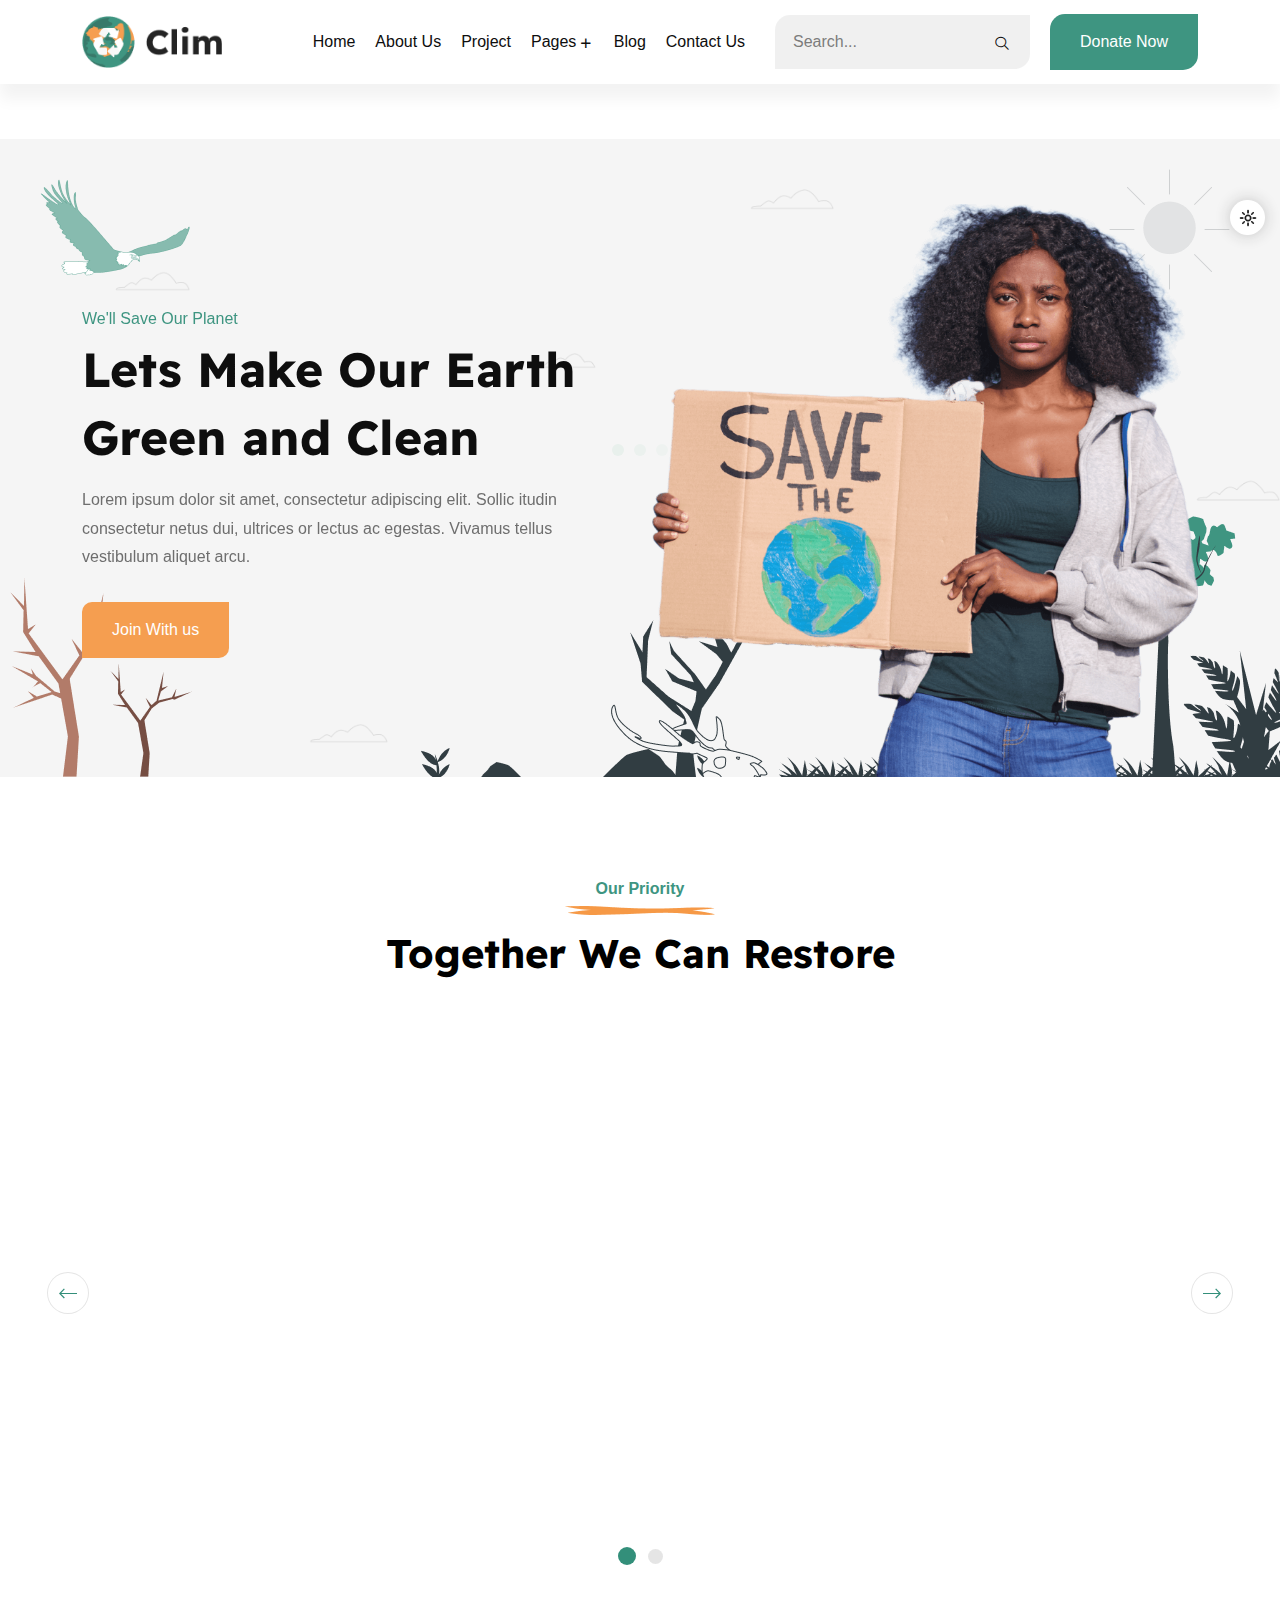
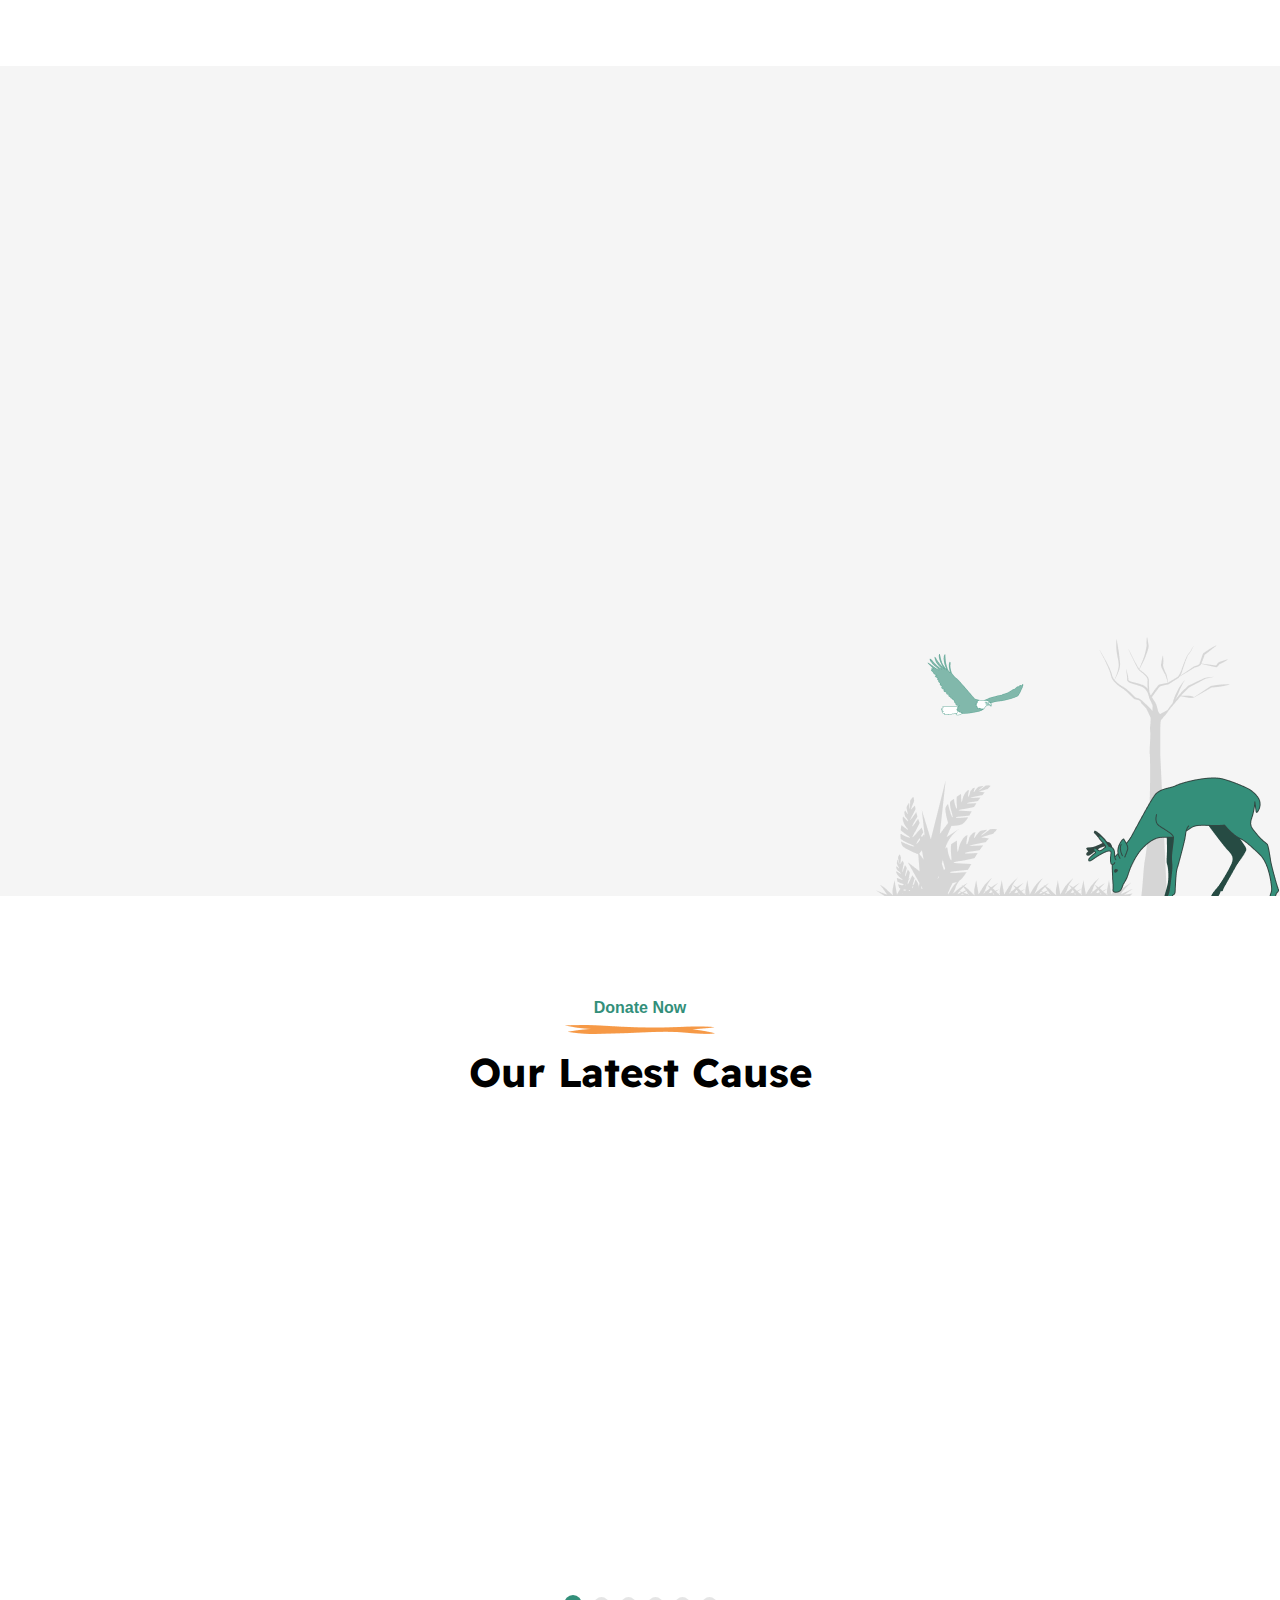
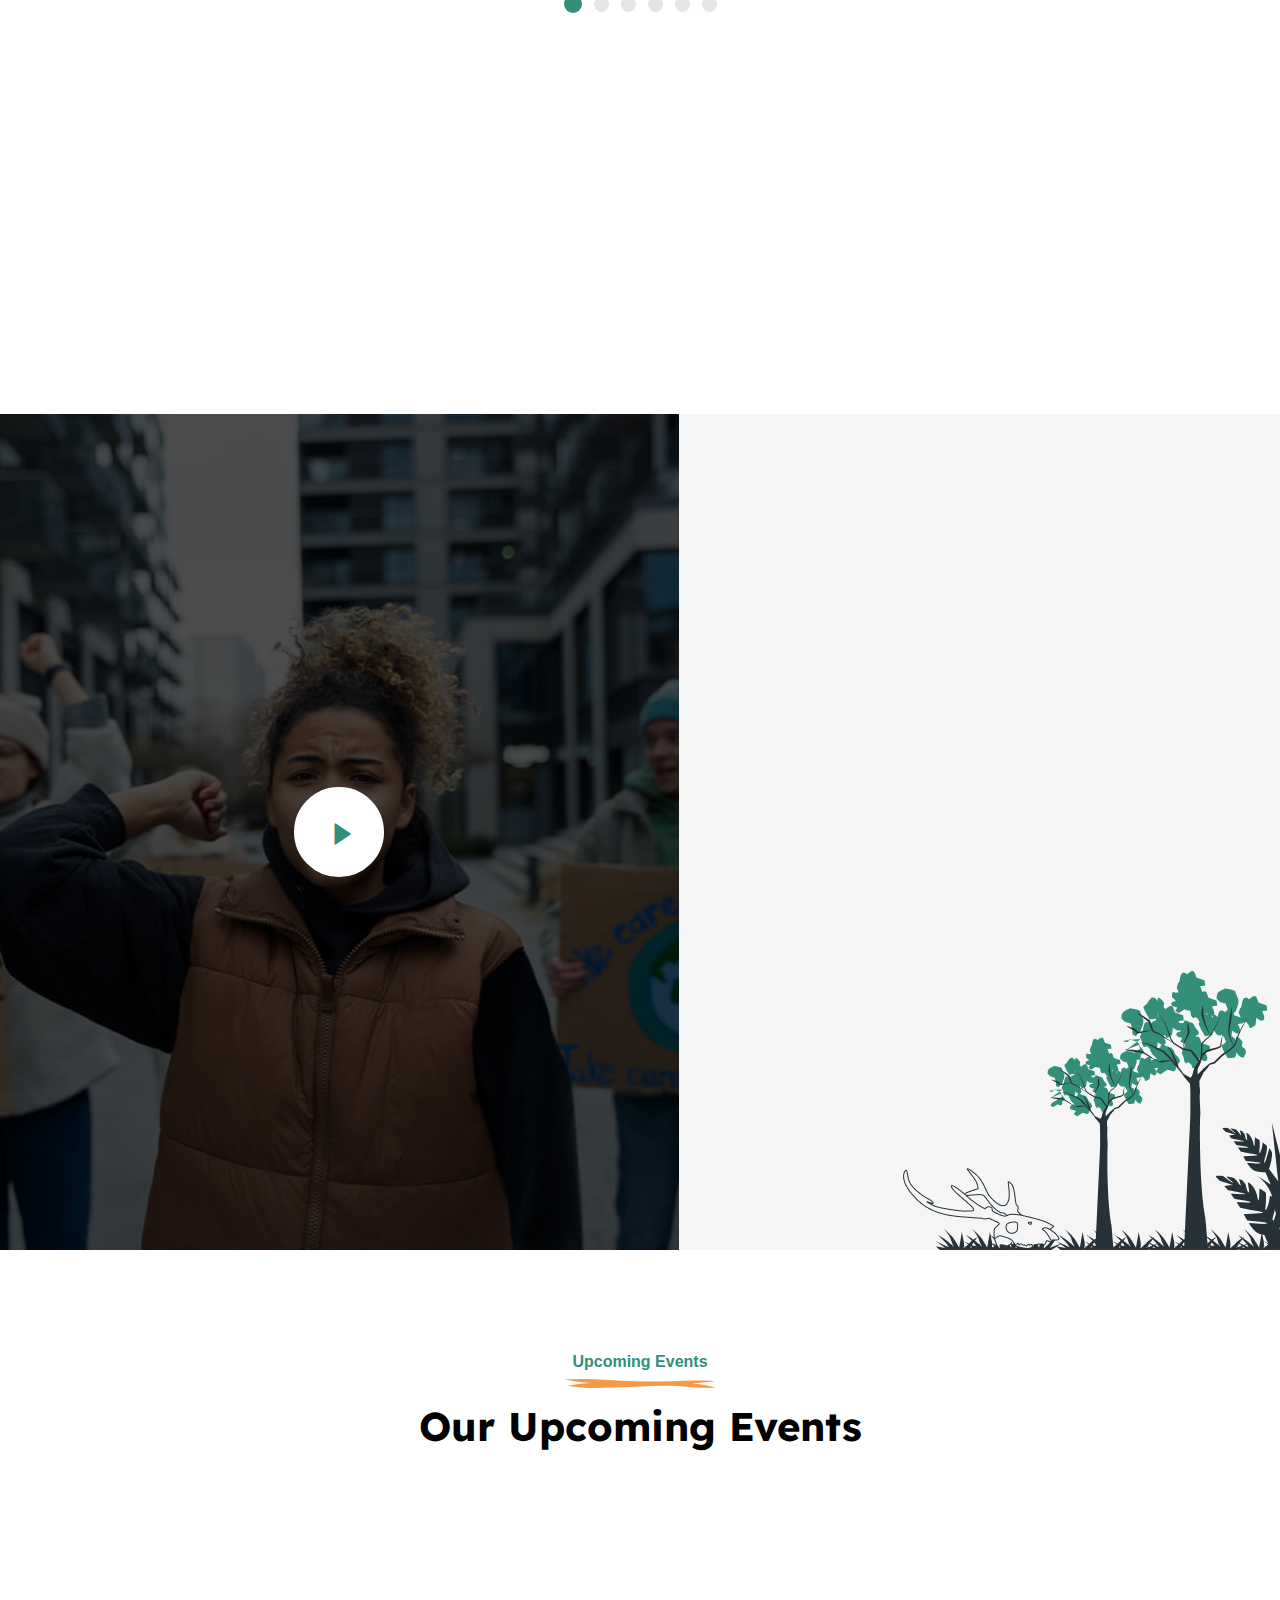
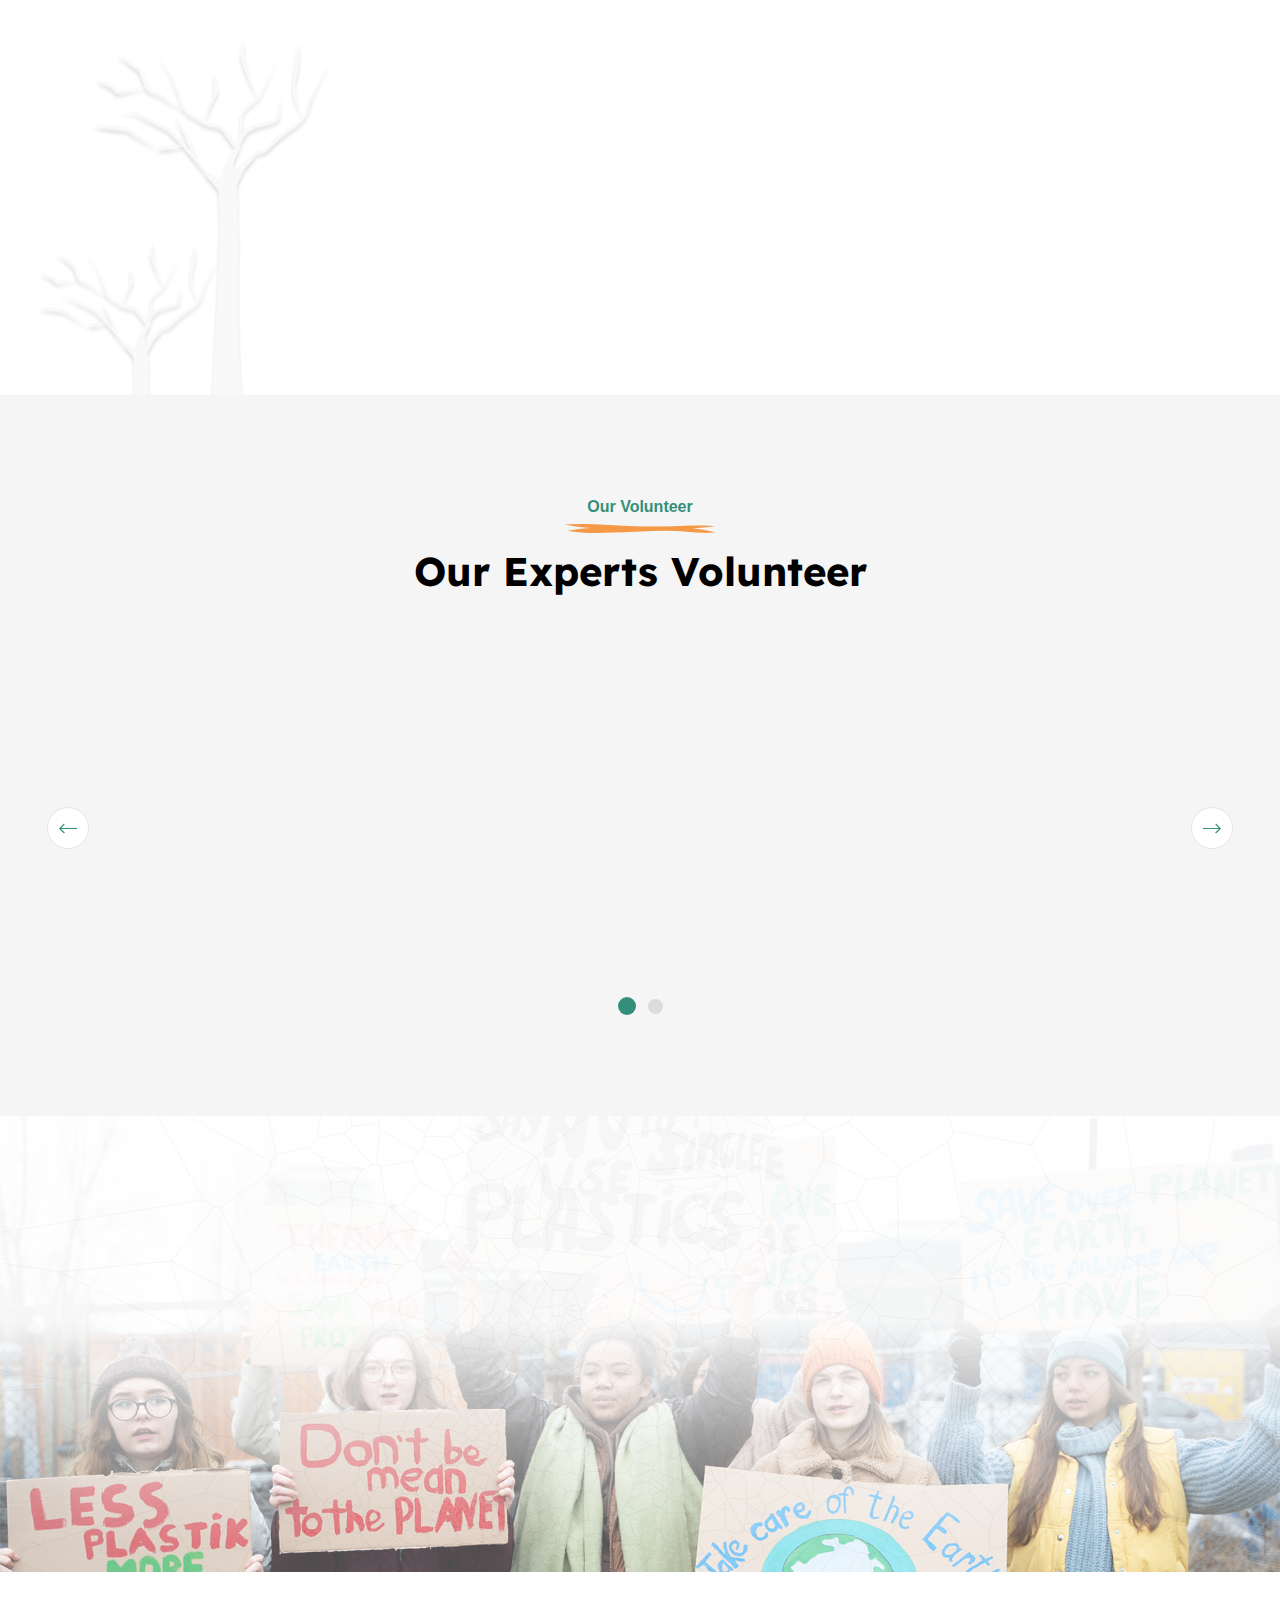
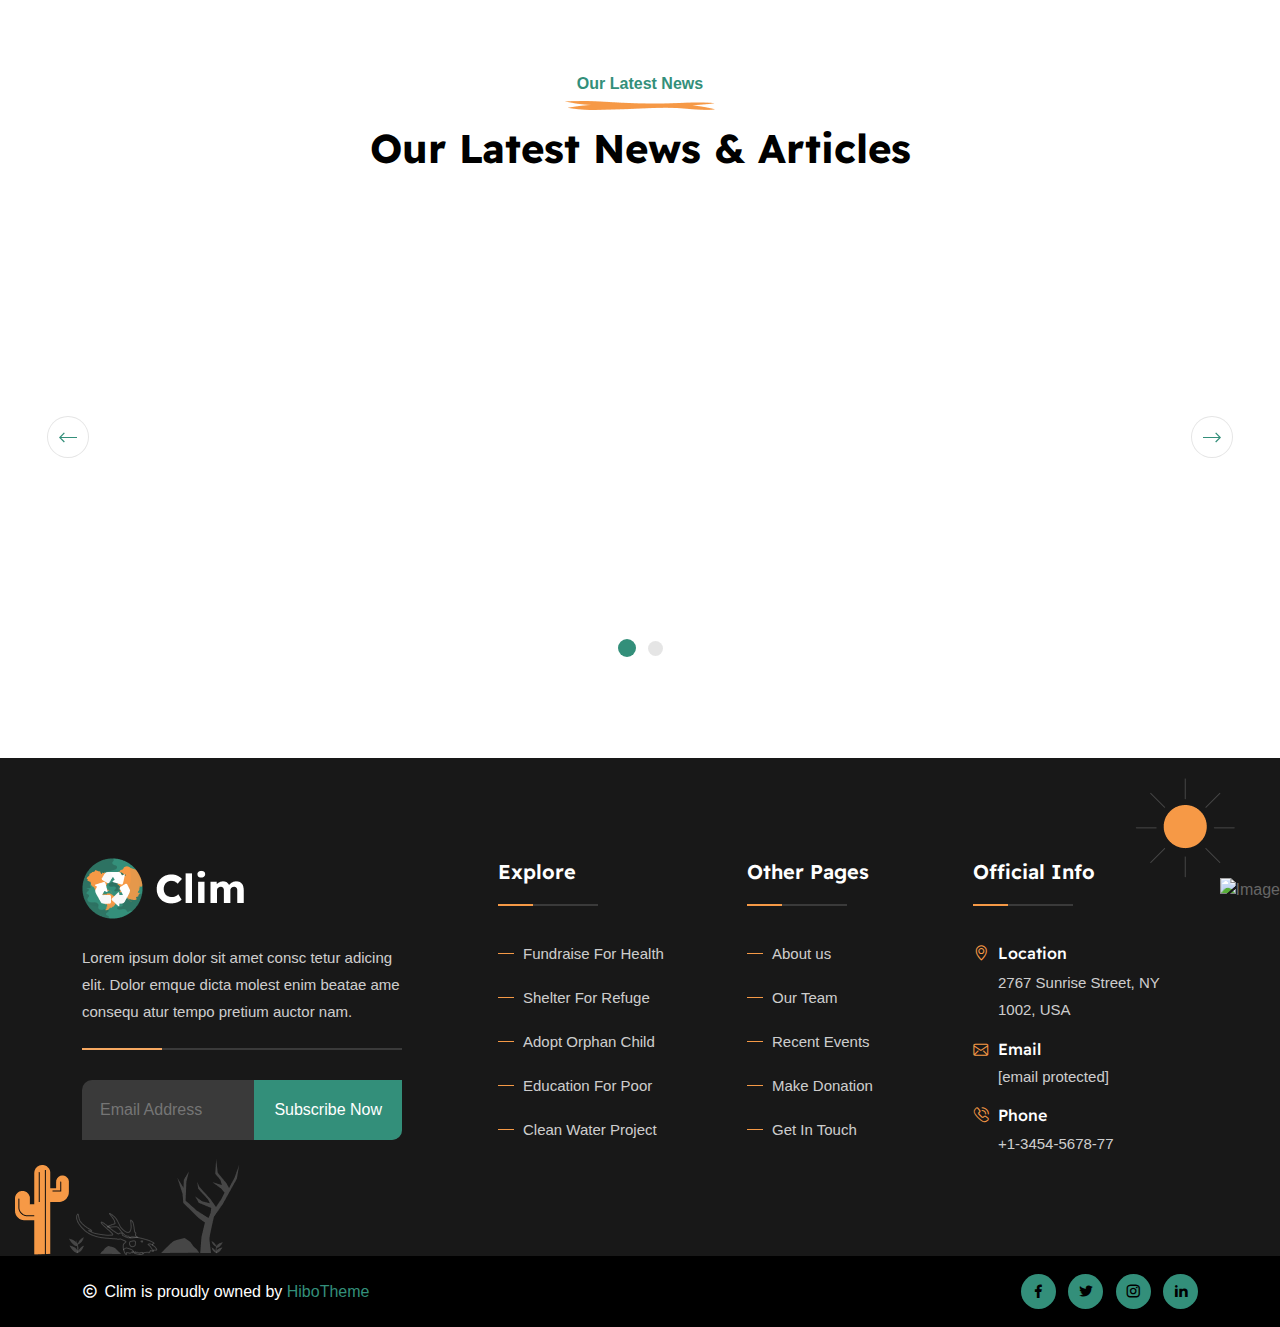
==== index.html @ 9574c1f9 "first commit" ====
<!DOCTYPE html>
<html lang="zxx">
  <!-- Mirrored from templates.hibotheme.com/clim/default/index.html by HTTrack Website Copier/3.x [XR&CO'2014], Thu, 07 Dec 2023 23:19:48 GMT -->
  <head>
    <!-- Required meta tags -->
    <meta charset="utf-8" />
    <meta name="viewport" content="width=device-width, initial-scale=1" />
    <!-- Link of CSS files -->
    <link rel="stylesheet" href="assets/css/bootstrap.min.css" />
    <link rel="stylesheet" href="assets/css/flaticon.css" />
    <link rel="stylesheet" href="assets/css/remixicon.css" />
    <link rel="stylesheet" href="assets/css/owl.carousel.min.css" />
    <link rel="stylesheet" href="assets/css/owl-theme-default-min.css" />
    <link rel="stylesheet" href="assets/css/odometer.min.css" />
    <link rel="stylesheet" href="assets/css/fancybox.css" />
    <link rel="stylesheet" href="assets/css/aos.css" />
    <link rel="stylesheet" href="assets/css/style.css" />
    <link rel="stylesheet" href="assets/css/responsive.css" />
    <link rel="stylesheet" href="assets/css/dark-theme.css" />
    <title>Clim - Climate Change Awareness HTML Template</title>
    <link rel="icon" type="image/png" href="assets/img/favicon.png" />
  </head>

  <body>
    <!--Preloader starts-->
    <div class="loader js-preloader">
      <div></div>
      <div></div>
      <div></div>
    </div>
    <!--Preloader ends-->

    <!-- Theme Switcher Start -->
    <div class="switch-theme-mode">
      <label id="switch" class="switch">
        <input type="checkbox" onchange="toggleTheme()" id="slider" />
        <span class="slider round"></span>
      </label>
    </div>
    <!-- Theme Switcher End -->

    <!-- Page Wrapper End -->
    <div class="page-wrapper">
      <!-- Header Section Start -->
      <header class="header-wrap">
        
        <div class="header-bottom">
          <div class="container">
            <nav class="navbar navbar-expand-md navbar-light">
              <a class="navbar-brand" href="index.html">
                <img class="logo-light" src="assets/img/logo.png" alt="logo" />
                <img
                  class="logo-dark"
                  src="assets/img/logo-white.png"
                  alt="logo"
                />
              </a>
              <div
                class="collapse navbar-collapse main-menu-wrap"
                id="navbarSupportedContent"
              >
                <div class="menu-close d-lg-none">
                  <a href="javascript:void(0)">
                    <i class="ri-close-line"></i
                  ></a>
                </div>
                <ul class="navbar-nav ms-auto">
                  <li class="nav-item">
                    <a href="index.html" class="nav-link">Home</a>
                  </li>
                  <li class="nav-item">
                    <a href="about.html" class="nav-link"> About Us </a>
                  </li>
                  <li class="nav-item">
                    <a href="project.html" class="nav-link">Project</a>
                  </li>
                  <li class="nav-item">
                    <a href="#" class="nav-link">
                      Pages
                      <i class="ri-add-line"></i>
                    </a>
                    <ul class="dropdown-menu">
                      <li class="nav-item">
                        <a href="event.html" class="nav-link">
                          Events
                        </a>
                      </li>
                      <!-- <li class="nav-item">
                        <a href="#" class="nav-link">
                          Volunteer
                          <i class="ri-add-line"></i>
                        </a>
                        <ul class="dropdown-menu">
                          <li class="nav-item">
                            <a href="team.html" class="nav-link"
                              >Our Volunteer</a
                            >
                          </li>
                          <li class="nav-item">
                            <a href="team-details.html" class="nav-link"
                              >Volunteer Profile</a
                            >
                          </li>
                        </ul>
                      </li> -->
                      <li class="nav-item">
                        <a href="donation.html" class="nav-link"
                          >Make Donation</a
                        >
                      </li>
                      <li class="nav-item">
                        <a href="faq.html" class="nav-link">FAQ</a>
                      </li>
                      <!-- <li class="nav-item">
                        <a href="#" class="nav-link">
                          User Pages
                          <i class="ri-add-line"></i>
                        </a>
                        <ul class="dropdown-menu">
                          <li class="nav-item">
                            <a href="login.html" class="nav-link">Login</a>
                          </li>
                          <li class="nav-item">
                            <a href="register.html" class="nav-link"
                              >Register</a
                            >
                          </li>
                          <li class="nav-item">
                            <a href="recover-password.html" class="nav-link"
                              >Recover Password</a
                            >
                          </li>
                        </ul>
                      </li> -->
                      <!-- <li class="nav-item">
                        <a href="terms-of-service.html" class="nav-link"
                          >Terms of Service</a
                        >
                      </li> -->
                      <!-- <li class="nav-item">
                        <a href="privacy-policy.html" class="nav-link"
                          >Privacy Policy</a
                        >
                      </li> -->
                      <!-- <li class="nav-item">
                        <a href="error-404.html" class="nav-link"
                          >404 Error Page</a
                        >
                      </li> -->
                    </ul>
                  </li>
                  <li class="nav-item">
                    <a href="blog.html" class="nav-link">
                      Blog          
                    </a> 
                      </li>     
                  </li>
                  <li class="nav-item">
                    <a href="contact.html" class="nav-link">Contact Us</a>
                  </li>
                  <li class="nav-item d-lg-none">
                    <a href="donation.html" class="nav-link btn style1"
                      >Donate Now</a
                    >
                  </li>
                </ul>
                <div class="other-options md-none">
                  <div class="option-item">
                    <button class="searchbtn d-xl-none">
                      <i class="ri-search-line"></i>
                    </button>
                    <div class="searchbox lg-none">
                      <input type="search" placeholder="Search..." />
                      <button><i class="flaticon-search-1"></i></button>
                    </div>
                  </div>
                  <div class="option-item">
                    <a href="donation.html" class="btn style1">Donate Now</a>
                  </div>
                </div>
              </div>
            </nav>
            <div class="search-area">
              <input type="search" placeholder="Search Here.." />
              <button type="submit"><i class="ri-search-line"></i></button>
            </div>
            <div class="mobile-bar-wrap">
              <button class="searchbtn d-lg-none">
                <i class="ri-search-line"></i>
              </button>
              <div class="mobile-menu d-lg-none">
                <a href="javascript:void(0)"><i class="ri-menu-line"></i></a>
              </div>
            </div>
          </div>
        </div>
      </header>
      <!-- Header Section End -->

      <!-- Hero Section Start -->
      <section class="hero-wrap style1">
        <img
          src="assets/img/hero/hero-shape-1.png"
          alt="Image"
          class="hero-shape-one"
        />
        <img
          src="assets/img/hero/hero-shape-2.png"
          alt="Image"
          class="hero-shape-two"
        />
        <img
          src="assets/img/hero/bird.png"
          alt="Image"
          class="hero-shape-three flyRight"
        />
        <img
          src="assets/img/hero/sun.png"
          alt="Image"
          class="hero-shape-four rotate"
        />
        <img
          src="assets/img/hero/cloud.png"
          alt="Image"
          class="hero-shape-five moveLeft"
        />
        <img
          src="assets/img/hero/hero-shape-6.png"
          alt="Image"
          class="hero-shape-six waving_left"
        />
        <img
          src="assets/img/hero/skull.png"
          alt="Image"
          class="hero-skull-shape moveHorizontal"
        />
        <div class="container">
          <div class="row align-items-center">
            <div class="col-lg-6">
              <div class="hero-content" data-speed="0.10" data-revert="true">
                <span
                  data-aos="fade-up"
                  data-aos-duration="1200"
                  data-aos-delay="200"
                  >We'll Save Our Planet</span
                >
                <h1
                  data-aos="fade-up"
                  data-aos-duration="1200"
                  data-aos-delay="300"
                >
                  Lets Make Our Earth Green and Clean
                </h1>
                <p
                  data-aos="fade-up"
                  data-aos-duration="1200"
                  data-aos-delay="400"
                >
                  Lorem ipsum dolor sit amet, consectetur adipiscing elit.
                  Sollic itudin consectetur netus dui, ultrices or lectus ac
                  egestas. Vivamus tellus vestibulum aliquet arcu.
                </p>
                <a
                  href="register.html"
                  class="btn style2"
                  data-aos="fade-up"
                  data-aos-duration="1200"
                  data-aos-delay="500"
                  >Join With us</a
                >
              </div>
            </div>
            <div class="col-lg-6">
              <div class="hero-img-wrap">
                <img src="assets/img/hero/hero-img-1.png" alt="Image" />
              </div>
            </div>
          </div>
        </div>
      </section>
      <!-- Hero Section End -->

      <!-- Project Section Start -->
      <section class="project-wrap ptb-100">
        <div class="container">
          <div class="section-title style1 text-center mb-40">
            <span
              >Our Priority<img src="assets/img/section-shape.png" alt="Image"
            /></span>
            <h2>Together We Can Restore</h2>
          </div>
          <div class="project-slider-one owl-carousel">
            <div
              class="project-card style1"
              data-aos="fade-right"
              data-aos-duration="1200"
              data-aos-delay="200"
            >
              <div class="project-img">
                <img src="assets/img/project/project-1.jpg" alt="Image" />
              </div>
              <div class="project-info">
                <img
                  src="assets/img/shape-1.png"
                  alt="Image"
                  class="project-shape"
                />
                <h3>
                  <a href="project-details.html">Stop Cutting Down Trees</a>
                </h3>
                <p>
                  Lorem ipsum dolor sit amet cons ectadic elite soli tudin
                  consec tetur netusdu ame ultrices lectus dolor sit amet
                  egestas.
                </p>
                <a href="project-details.html" class="link style1"
                  >Read More <i class="flaticon-right-arrow"></i
                ></a>
              </div>
            </div>
            <div
              class="project-card style1"
              data-aos="fade-right"
              data-aos-duration="1200"
              data-aos-delay="300"
            >
              <div class="project-img">
                <img src="assets/img/project/project-2.jpg" alt="Image" />
              </div>
              <div class="project-info">
                <img
                  src="assets/img/shape-1.png"
                  alt="Image"
                  class="project-shape"
                />
                <h3>
                  <a href="project-details.html">Recycling Daily Waste</a>
                </h3>
                <p>
                  Lorem ipsum dolor sit amet cons ectadic elite soli tudin
                  consec tetur netusdu ame ultrices lectus dolor sit amet
                  egestas.
                </p>
                <a href="project-details.html" class="link style1"
                  >Read More <i class="flaticon-right-arrow"></i
                ></a>
              </div>
            </div>
            <div
              class="project-card style1"
              data-aos="fade-right"
              data-aos-duration="1200"
              data-aos-delay="400"
            >
              <div class="project-img">
                <img src="assets/img/project/project-3.jpg" alt="Image" />
              </div>
              <div class="project-info">
                <img
                  src="assets/img/shape-1.png"
                  alt="Image"
                  class="project-shape"
                />
                <h3>
                  <a href="project-details.html">Reduce Greenhouse Gas</a>
                </h3>
                <p>
                  Lorem ipsum dolor sit amet cons ectadic elite soli tudin
                  consec tetur netusdu ame ultrices lectus dolor sit amet
                  egestas.
                </p>
                <a href="project-details.html" class="link style1"
                  >Read More <i class="flaticon-right-arrow"></i
                ></a>
              </div>
            </div>
            <div
              class="project-card style1"
              data-aos="fade-right"
              data-aos-duration="1200"
              data-aos-delay="500"
            >
              <div class="project-img">
                <img src="assets/img/project/project-4.jpg" alt="Image" />
              </div>
              <div class="project-info">
                <img
                  src="assets/img/shape-1.png"
                  alt="Image"
                  class="project-shape"
                />
                <h3>
                  <a href="project-details.html">Stop Cutting Down Trees</a>
                </h3>
                <p>
                  Lorem ipsum dolor sit amet cons ectadic elite soli tudin
                  consec tetur netusdu ame ultrices lectus dolor sit amet
                  egestas.
                </p>
                <a href="project-details.html" class="link style1"
                  >Read More <i class="flaticon-right-arrow"></i
                ></a>
              </div>
            </div>
            <div
              class="project-card style1"
              data-aos="fade-right"
              data-aos-duration="1200"
              data-aos-delay="600"
            >
              <div class="project-img">
                <img src="assets/img/project/project-6.jpg" alt="Image" />
              </div>
              <div class="project-info">
                <img
                  src="assets/img/shape-1.png"
                  alt="Image"
                  class="project-shape"
                />
                <h3><a href="project-details.html">Save The Wildlife</a></h3>
                <p>
                  Lorem ipsum dolor sit amet cons ectadic elite soli tudin
                  consec tetur netusdu ame ultrices lectus dolor sit amet
                  egestas.
                </p>
                <a href="project-details.html" class="link style1"
                  >Read More <i class="flaticon-right-arrow"></i
                ></a>
              </div>
            </div>
          </div>
        </div>
      </section>
      <!-- Project Section End -->

      <!-- About Section Start -->
      <section class="about-wrap style1 ptb-100 bg-sand">
        <img
          src="assets/img/about/about-shape-2.png"
          alt="Image"
          class="about-shape-one"
        />
        <img
          src="assets/img/shape-2.png"
          alt="Image"
          class="about-shape-two flyUp"
        />
        <img
          src="assets/img/about/deer.png"
          alt="Image"
          class="about-shape-three moveHorizontal"
        />
        <div class="container">
          <div class="row align-items-center gx-5">
            <div
              class="col-lg-6"
              data-aos="fade-right"
              data-aos-duration="1200"
              data-aos-delay="200"
            >
              <div class="about-img-wrap bg-f">
                <div class="about-quote">
                  <i class="flaticon-right-quote"></i>
                  <p>
                    Lorem ipsum dolor sit amet conse ctet adip elit ollicitu din
                    conse ctetur netus dui ultrice lectus ac egestas ips ctetur
                    ctet adip ivamus tellu aliq.
                  </p>
                </div>
              </div>
            </div>
            <div
              class="col-lg-6"
              data-aos="fade-left"
              data-aos-duration="1200"
              data-aos-delay="200"
            >
              <div class="about-content">
                <div class="content-title style1">
                  <span
                    >A Little Introduction<img
                      src="assets/img/section-shape.png"
                      alt="Image"
                  /></span>
                  <h2>Protect Our Earth Against Climate Change</h2>
                  <p>
                    Lorem ipsum dolor sit amet, consectetur adipiscing elit.
                    Sollicitudin consectetur netus dui, ultrices or lectus ac
                    egestas. Vivamus tellus vestibulum aliquet arcu a duis.
                    Sollicitudin consectetur netus du ultric.
                  </p>
                </div>
                <ul class="content-feature-list list-style">
                  <li>
                    <i class="ri-checkbox-circle-line"></i>Curabitur vitae
                    ullamcorper libe roras id augue
                  </li>
                  <li>
                    <i class="ri-checkbox-circle-line"></i>Felis cras luctus
                    nisi in tincidunt blandit
                  </li>
                  <li>
                    <i class="ri-checkbox-circle-line"></i>Sapien mi vestibulum
                    est commodo lobortis metus
                  </li>
                  <li>
                    <i class="ri-checkbox-circle-line"></i>Mauris vitae purus
                    blandit fermentum
                  </li>
                </ul>
                <a href="about.html" class="btn style2">Find Out More</a>
              </div>
            </div>
          </div>
        </div>
      </section>
      <!-- About Section End -->

      <!-- Cause Section Start -->
      <section class="project-wrap ptb-100">
        <div class="container">
          <div class="section-title style1 text-center mb-40">
            <span
              >Donate Now<img src="assets/img/section-shape.png" alt="Image"
            /></span>
            <h2>Our Latest Cause</h2>
          </div>
        </div>
        <div class="project-slider-two owl-carousel">
          <div
            class="project-card style2"
            data-aos="fade-up"
            data-aos-duration="1200"
            data-aos-delay="500"
          >
            <img src="assets/img/project/project-15.jpg" alt="Image" />
            <button class="like-btn" type="button">
              <i class="ri-heart-fill"></i>
            </button>
            <div class="project-info">
              <h3><a href="project-details.html">Reduce Air Pollution</a></h3>
              <ul class="fund-collection list-style">
                <li class="fund-raised">$4800 Raised Of $19000</li>
                <li class="fund-goal">32.00%</li>
              </ul>
              <div class="skills style1">
                <div class="skillbar clearfix" data-percent="32%">
                  <div class="skillbar-bar"></div>
                </div>
              </div>
            </div>
          </div>
          <div
            class="project-card style2"
            data-aos="fade-up"
            data-aos-duration="1200"
            data-aos-delay="200"
          >
            <img src="assets/img/project/project-11.jpg" alt="Image" />
            <button class="like-btn" type="button">
              <i class="ri-heart-fill"></i>
            </button>
            <div class="project-info">
              <h3>
                <a href="project-details.html">Be Efficient In Energy Use</a>
              </h3>
              <ul class="fund-collection list-style">
                <li class="fund-raised">$5200 Raised Of $15000</li>
                <li class="fund-goal">45.00%</li>
              </ul>
              <div class="skills style1">
                <div class="skillbar clearfix" data-percent="45%">
                  <div class="skillbar-bar"></div>
                </div>
              </div>
            </div>
          </div>
          <div
            class="project-card style2"
            data-aos="fade-up"
            data-aos-duration="1200"
            data-aos-delay="300"
          >
            <img src="assets/img/project/project-12.jpg" alt="Image" />
            <button class="like-btn" type="button">
              <i class="ri-heart-fill"></i>
            </button>
            <div class="project-info">
              <h3><a href="project-details.html">Being Water Wise</a></h3>
              <ul class="fund-collection list-style">
                <li class="fund-raised">$2400 Raised Of $5000</li>
                <li class="fund-goal">25.00%</li>
              </ul>
              <div class="skills style1">
                <div class="skillbar clearfix" data-percent="25%">
                  <div class="skillbar-bar"></div>
                </div>
              </div>
            </div>
          </div>
          <div
            class="project-card style2"
            data-aos="fade-up"
            data-aos-duration="1200"
            data-aos-delay="400"
          >
            <img src="assets/img/project/project-13.jpg" alt="Image" />
            <button class="like-btn" type="button">
              <i class="ri-heart-fill"></i>
            </button>
            <div class="project-info">
              <h3><a href="project-details.html">Stop Making Pollution</a></h3>
              <ul class="fund-collection list-style">
                <li class="fund-raised">$4300 Raised Of $12000</li>
                <li class="fund-goal">50.00%</li>
              </ul>
              <div class="skills style1">
                <div class="skillbar clearfix" data-percent="50%">
                  <div class="skillbar-bar"></div>
                </div>
              </div>
            </div>
          </div>
          <div
            class="project-card style2"
            data-aos="fade-up"
            data-aos-duration="1200"
            data-aos-delay="500"
          >
            <img src="assets/img/project/project-14.jpg" alt="Image" />
            <button class="like-btn" type="button">
              <i class="ri-heart-fill"></i>
            </button>
            <div class="project-info">
              <h3>
                <a href="project-details.html">Save Sealife Communities</a>
              </h3>
              <ul class="fund-collection list-style">
                <li class="fund-raised">$5600 Raised Of $13000</li>
                <li class="fund-goal">45.00%</li>
              </ul>
              <div class="skills style1">
                <div class="skillbar clearfix" data-percent="45%">
                  <div class="skillbar-bar"></div>
                </div>
              </div>
            </div>
          </div>
          <div
            class="project-card style2"
            data-aos="fade-up"
            data-aos-duration="1200"
            data-aos-delay="600"
          >
            <img src="assets/img/project/project-16.jpg" alt="Image" />
            <button class="like-btn" type="button">
              <i class="ri-heart-fill"></i>
            </button>
            <div class="project-info">
              <h3><a href="project-details.html">Stop Deforestation</a></h3>
              <ul class="fund-collection list-style">
                <li class="fund-raised">$3200 Raised Of $10000</li>
                <li class="fund-goal">32.00%</li>
              </ul>
              <div class="skills style1">
                <div class="skillbar clearfix" data-percent="32%">
                  <div class="skillbar-bar"></div>
                </div>
              </div>
            </div>
          </div>
        </div>
      </section>
      <!-- Cause Section End -->

      <div class="container">
        <div
          class="donate-box ptb-100"
          data-aos="fade-up"
          data-aos-duration="1200"
          data-aos-delay="200"
        >
          <img
            src="assets/img/shape-6.png"
            alt="Image"
            class="donate-shape-one"
          />
          <div class="content-title style2 text-center mb-40">
            <span
              >You Can Donate<img
                src="assets/img/section-shape.png"
                alt="Image"
            /></span>
            <h2>Your Donation Matters</h2>
          </div>
          <ul class="donate-amt list-style">
            <li><button type="button">$20</button></li>
            <li><button type="button">$50</button></li>
            <li><button type="button">$100</button></li>
            <li><button type="button">$500</button></li>
            <li><button type="button">$1000</button></li>
            <li><button type="button">Other</button></li>
          </ul>
          <button type="submit" class="btn style2">Donate Now</button>
        </div>
      </div>

      <!-- Counter Section Start -->
      <div class="counter-wrap style1">
        <img
          src="assets/img/shape-13.png"
          alt="Image"
          class="counter-shape-one"
        />
        <img
          src="assets/img/about/skull.png"
          alt="Image"
          class="counter-shape-two moveHorizontal"
        />
        <img
          src="assets/img/about/leaves.png"
          alt="Image"
          class="counter-shape-three waving_left"
        />
        <div class="container-fluid">
          <div class="row gx-5">
            <div class="col-xl-7 col-lg-6">
              <div class="promo-video style1 bg-f">
                <a
                  class="play-now"
                  data-fancybox=""
                  href="https://www.youtube.com/watch?v=UNSSuTSQI9I"
                >
                  <i class="ri-play-fill"></i>
                  <span class="ripple"></span>
                </a>
              </div>
            </div>
            <div class="col-xl-5 col-lg-6">
              <div
                class="counter-card-wrap style1"
                data-aos="fade-left"
                data-aos-duration="1200"
                data-aos-delay="200"
              >
                <div class="counter-card style1">
                  <div class="counter-text">
                    <h2 class="counter-num">
                      <span class="odometer" data-count="8705"></span>
                    </h2>
                    <p>Donations</p>
                  </div>
                </div>
                <div class="counter-card style2">
                  <div class="counter-text">
                    <h2 class="counter-num">
                      <span class="odometer" data-count="380"></span>
                    </h2>
                    <p>Campaigns</p>
                  </div>
                </div>
                <div class="counter-card style3">
                  <div class="counter-text">
                    <h2 class="counter-num">
                      <span class="odometer" data-count="9450"></span>
                    </h2>
                    <p>Fun Raised</p>
                  </div>
                </div>
                <div class="counter-card style4">
                  <div class="counter-text">
                    <h2 class="counter-num">
                      <span class="odometer" data-count="707"></span>
                    </h2>
                    <p>Volunteers</p>
                  </div>
                </div>
              </div>
            </div>
          </div>
        </div>
      </div>
      <!-- Counter Section End -->

      <!-- Event Section Start -->
      <section class="event-wrap pt-100 pb-75">
        <img
          src="assets/img/shape-5.png"
          alt="Image"
          class="event-sape-one moveHorizontal"
        />
        <div class="container">
          <div class="section-title style1 text-center mb-40">
            <span
              >Upcoming Events<img
                src="assets/img/section-shape.png"
                alt="Image"
            /></span>
            <h2>Our Upcoming Events</h2>
          </div>
          <div class="row">
            <div class="col-xl-8">
              <div
                class="event-card style1"
                data-aos="fade-up"
                data-aos-duration="1200"
                data-aos-delay="200"
              >
                <div class="event-img">
                  <img src="assets/img/event/event-1.jpg" alt="Image" />
                  <span class="event-date">22 Jul, 2022</span>
                </div>
                <div class="event-info">
                  <h3>
                    <a href="event-details.html">Developing Low Carbon</a>
                  </h3>
                  <ul class="event-metainfo list-style">
                    <li>
                      <a href="event.html"
                        ><i class="ri-map-pin-line"></i>352 Waldeck Street,
                        Abbott</a
                      >
                    </li>
                    <li>
                      <a href="event.html"
                        ><i class="ri-time-line"></i>8:00 am - 5:00 pm</a
                      >
                    </li>
                  </ul>
                  <p>
                    Lorem ipsum dolor sit amet consectetur adipiscing elit.
                    Sollicitudin consec netus dui ultrices or lectus ac egestas.
                  </p>
                </div>
              </div>
              <div
                class="event-card style1"
                data-aos="fade-up"
                data-aos-duration="1200"
                data-aos-delay="300"
              >
                <div class="event-img">
                  <img src="assets/img/event/event-2.jpg" alt="Image" />
                  <span class="event-date">15 Jul, 2022</span>
                </div>
                <div class="event-info">
                  <h3>
                    <a href="event-details.html">Encourage For Green City</a>
                  </h3>
                  <ul class="event-metainfo list-style">
                    <li>
                      <a href="event.html"
                        ><i class="ri-map-pin-line"></i>16 Devils Hill Road,
                        Jackson</a
                      >
                    </li>
                    <li>
                      <a href="event.html"
                        ><i class="ri-time-line"></i>10:00 am - 3:00 pm</a
                      >
                    </li>
                  </ul>
                  <p>
                    Lorem ipsum dolor sit amet consectetur adipiscing elit.
                    Sollicitudin consec netus dui ultrices or lectus ac egestas.
                  </p>
                </div>
              </div>
            </div>
            <div class="col-xl-4">
              <form
                action="#"
                class="newsletter-form style1"
                data-aos="fade-left"
                data-aos-duration="1200"
                data-aos-delay="200"
              >
                <h4>Newsletter</h4>
                <p>Lorem ipsum dolor sit amet consectetur</p>
                <div class="form-group">
                  <input type="text" placeholder="Name" />
                </div>
                <div class="form-group">
                  <input type="email" placeholder="Email" />
                </div>
                <button type="button" class="btn style2">Subscribe Now</button>
              </form>
            </div>
          </div>
        </div>
      </section>
      <!-- Event Section End -->

      <!-- Team Section Start -->
      <section class="team-wrap ptb-100 bg-sand">
        <div class="container">
          <div class="section-title style1 text-center mb-40">
            <span
              >Our Volunteer
              <img src="assets/img/section-shape.png" alt="Image"
            /></span>
            <h2>Our Experts Volunteer</h2>
          </div>
          <div class="team-slider-one owl-carousel">
            <div
              class="team-card style1"
              data-aos="fade-right"
              data-aos-duration="1200"
              data-aos-delay="200"
            >
              <img src="assets/img/team/team-1.jpg" alt="Image" />
              <div class="team-info">
                <img
                  src="assets/img/team/team-shape-2.png"
                  alt="IMage"
                  class="team-shape"
                />
                <h3><a href="team-details.html">Kevin Thompson</a></h3>
                <span>Founder &amp; CEO</span>
                <ul class="social-profile style1 list-style">
                  <li>
                    <a href="https://facebook.com/">
                      <i class="ri-facebook-fill"></i>
                    </a>
                  </li>
                  <li>
                    <a href="https://twitter.com/">
                      <i class="ri-twitter-fill"></i>
                    </a>
                  </li>
                  <li>
                    <a href="https://instagram.com/">
                      <i class="ri-instagram-line"></i>
                    </a>
                  </li>
                  <li>
                    <a href="https://linkedin.com/">
                      <i class="ri-linkedin-fill"></i>
                    </a>
                  </li>
                </ul>
              </div>
            </div>
            <div
              class="team-card style1"
              data-aos="fade-right"
              data-aos-duration="1200"
              data-aos-delay="200"
            >
              <img src="assets/img/team/team-2.jpg" alt="Image" />
              <div class="team-info">
                <img
                  src="assets/img/team/team-shape-2.png"
                  alt="IMage"
                  class="team-shape"
                />
                <h3><a href="team-details.html">Isabella Woods</a></h3>
                <span>Cheif Marketing Officer</span>
                <ul class="social-profile style1 list-style">
                  <li>
                    <a href="https://facebook.com/">
                      <i class="ri-facebook-fill"></i>
                    </a>
                  </li>
                  <li>
                    <a href="https://twitter.com/">
                      <i class="ri-twitter-fill"></i>
                    </a>
                  </li>
                  <li>
                    <a href="https://instagram.com/">
                      <i class="ri-instagram-line"></i>
                    </a>
                  </li>
                  <li>
                    <a href="https://linkedin.com/">
                      <i class="ri-linkedin-fill"></i>
                    </a>
                  </li>
                </ul>
              </div>
            </div>
            <div
              class="team-card style1"
              data-aos="fade-right"
              data-aos-duration="1200"
              data-aos-delay="300"
            >
              <img src="assets/img/team/team-3.jpg" alt="Image" />
              <div class="team-info">
                <img
                  src="assets/img/team/team-shape-2.png"
                  alt="IMage"
                  class="team-shape"
                />
                <h3><a href="team-details.html">Liam Stokes</a></h3>
                <span>Senior Executive</span>
                <ul class="social-profile style1 list-style">
                  <li>
                    <a href="https://facebook.com/">
                      <i class="ri-facebook-fill"></i>
                    </a>
                  </li>
                  <li>
                    <a href="https://twitter.com/">
                      <i class="ri-twitter-fill"></i>
                    </a>
                  </li>
                  <li>
                    <a href="https://instagram.com/">
                      <i class="ri-instagram-line"></i>
                    </a>
                  </li>
                  <li>
                    <a href="https://linkedin.com/">
                      <i class="ri-linkedin-fill"></i>
                    </a>
                  </li>
                </ul>
              </div>
            </div>
            <div
              class="team-card style1"
              data-aos="fade-right"
              data-aos-duration="1200"
              data-aos-delay="400"
            >
              <img src="assets/img/team/team-4.jpg" alt="Image" />
              <div class="team-info">
                <img
                  src="assets/img/team/team-shape-2.png"
                  alt="IMage"
                  class="team-shape"
                />
                <h3><a href="team-details.html">Lucy Floyd</a></h3>
                <span>Accounts Manager</span>
                <ul class="social-profile style1 list-style">
                  <li>
                    <a href="https://facebook.com/">
                      <i class="ri-facebook-fill"></i>
                    </a>
                  </li>
                  <li>
                    <a href="https://twitter.com/">
                      <i class="ri-twitter-fill"></i>
                    </a>
                  </li>
                  <li>
                    <a href="https://instagram.com/">
                      <i class="ri-instagram-line"></i>
                    </a>
                  </li>
                  <li>
                    <a href="https://linkedin.com/">
                      <i class="ri-linkedin-fill"></i>
                    </a>
                  </li>
                </ul>
              </div>
            </div>
            <div
              class="team-card style1"
              data-aos="fade-right"
              data-aos-duration="1200"
              data-aos-delay="500"
            >
              <img src="assets/img/team/team-5.jpg" alt="Image" />
              <div class="team-info">
                <img
                  src="assets/img/team/team-shape-2.png"
                  alt="IMage"
                  class="team-shape"
                />
                <h3><a href="team-details.html">Hannah Adison</a></h3>
                <span>Marketing Manager</span>
                <ul class="social-profile style1 list-style">
                  <li>
                    <a href="https://facebook.com/">
                      <i class="ri-facebook-fill"></i>
                    </a>
                  </li>
                  <li>
                    <a href="https://twitter.com/">
                      <i class="ri-twitter-fill"></i>
                    </a>
                  </li>
                  <li>
                    <a href="https://instagram.com/">
                      <i class="ri-instagram-line"></i>
                    </a>
                  </li>
                  <li>
                    <a href="https://linkedin.com/">
                      <i class="ri-linkedin-fill"></i>
                    </a>
                  </li>
                </ul>
              </div>
            </div>
            <div
              class="team-card style1"
              data-aos="fade-right"
              data-aos-duration="1200"
              data-aos-delay="600"
            >
              <img src="assets/img/team/team-6.jpg" alt="Image" />
              <div class="team-info">
                <img
                  src="assets/img/team/team-shape-2.png"
                  alt="IMage"
                  class="team-shape"
                />
                <h3><a href="team-details.html">Jaylen Mills </a></h3>
                <span>Senior Executive</span>
                <ul class="social-profile style1 list-style">
                  <li>
                    <a href="https://facebook.com/">
                      <i class="ri-facebook-fill"></i>
                    </a>
                  </li>
                  <li>
                    <a href="https://twitter.com/">
                      <i class="ri-twitter-fill"></i>
                    </a>
                  </li>
                  <li>
                    <a href="https://instagram.com/">
                      <i class="ri-instagram-line"></i>
                    </a>
                  </li>
                  <li>
                    <a href="https://linkedin.com/">
                      <i class="ri-linkedin-fill"></i>
                    </a>
                  </li>
                </ul>
              </div>
            </div>
          </div>
        </div>
      </section>
      <!-- Team Section End -->

      <!-- CTA Section Start -->
      <section class="cta-wrap style1 bg-f ptb-100">
        <img
          src="assets/img/bg-shape-5.png"
          alt="Image"
          class="cta-shape-two"
        />
        <div class="container">
          <div class="row">
            <div class="col-xl-8 offset-xl-2 col-lg-8 offset-lg-2">
              <div
                class="content-title style1 text-center mb-40"
                data-aos="fade-up"
                data-aos-duration="1200"
                data-aos-delay="200"
              >
                <span
                  >Crowd-Funding
                  <img src="assets/img/section-shape.png" alt="Image"
                /></span>
                <h2>Best Way To Make A Difference In The Lives Of Others</h2>
              </div>
              <div
                class="cta-btn"
                data-aos="fade-up"
                data-aos-duration="1200"
                data-aos-delay="300"
              >
                <a href="login.html" class="btn style1">Get Started now</a>
                <a href="register.html" class="btn style2"
                  >Join Our Community</a
                >
              </div>
            </div>
          </div>
        </div>
      </section>
      <!-- CTA Section End -->

      <!-- Blog Section Start -->
      <section class="blog-wrap ptb-100">
        <div class="container">
          <div class="section-title style1 text-center mb-40">
            <span
              >Our Latest News
              <img src="assets/img/section-shape.png" alt="Image"
            /></span>
            <h2>Our Latest News &amp; Articles</h2>
          </div>
          <div class="blog-slider-one owl-carousel">
            <div
              class="blog-card style1"
              data-aos="fade-right"
              data-aos-duration="1200"
              data-aos-delay="200"
            >
              <div class="blog-info">
                <div class="blog-author">
                  <div class="blog-author-img">
                    <img src="assets/img/blog/author-1.jpg" alt="Image" />
                  </div>
                  <div class="blog-author-info">
                    <span>Posted By</span>
                    <h6><a href="posts-by-author.html">David Warner</a></h6>
                  </div>
                </div>
                <h3>
                  <a href="blog-details-right-sidebar.html"
                    >Changes In Landscapes And Wildlife Community</a
                  >
                </h3>
                <p>
                  Lorem ipsum dolor sit amet cons ectadic elite soli tudin
                  consec tetur netusdu ame ultrices lectus dolor sit amet
                  egestas.
                </p>
                <ul class="blog-metainfo list-style">
                  <li>
                    <a href="posts-by-date.html"
                      ><i class="ri-calendar-todo-line"></i>Jul 22, 2022</a
                    >
                  </li>
                </ul>
              </div>
              <a href="blog-details-right-sidebar.html" class="link style1"
                >Read More <i class="flaticon-right-arrow"></i
              ></a>
            </div>
            <div
              class="blog-card style1"
              data-aos="fade-right"
              data-aos-duration="1200"
              data-aos-delay="300"
            >
              <div class="blog-info">
                <div class="blog-author">
                  <div class="blog-author-img">
                    <img src="assets/img/blog/author-7.jpg" alt="Image" />
                  </div>
                  <div class="blog-author-info">
                    <span>Posted By</span>
                    <h6><a href="posts-by-author.html">Morgan Stanly</a></h6>
                  </div>
                </div>
                <h3>
                  <a href="blog-details-right-sidebar.html"
                    >Let’s Take Care of Nature for The Sake of The Earth</a
                  >
                </h3>
                <p>
                  Lorem ipsum dolor sit amet cons ectadic elite soli tudin
                  consec tetur netusdu ame ultrices lectus dolor sit amet
                  egestas.
                </p>
                <ul class="blog-metainfo list-style">
                  <li>
                    <a href="posts-by-date.html"
                      ><i class="ri-calendar-todo-line"></i>Jul 17, 2022</a
                    >
                  </li>
                </ul>
              </div>
              <a href="blog-details-right-sidebar.html" class="link style1"
                >Read More <i class="flaticon-right-arrow"></i
              ></a>
            </div>
            <div
              class="blog-card style1"
              data-aos="fade-right"
              data-aos-duration="1200"
              data-aos-delay="400"
            >
              <div class="blog-info">
                <div class="blog-author">
                  <div class="blog-author-img">
                    <img src="assets/img/blog/author-3.jpg" alt="Image" />
                  </div>
                  <div class="blog-author-info">
                    <span>Posted By</span>
                    <h6><a href="posts-by-author.html">Michel Hudson</a></h6>
                  </div>
                </div>
                <h3>
                  <a href="blog-details-right-sidebar.html"
                    >Increasing Risk Of Storms, Droughts and Floods</a
                  >
                </h3>
                <p>
                  Lorem ipsum dolor sit amet cons ectadic elite soli tudin
                  consec tetur netusdu ame ultrices lectus dolor sit amet
                  egestas.
                </p>
                <ul class="blog-metainfo list-style">
                  <li>
                    <a href="posts-by-date.html"
                      ><i class="ri-calendar-todo-line"></i>Jul 13, 2022</a
                    >
                  </li>
                </ul>
              </div>
              <a href="blog-details-right-sidebar.html" class="link style1"
                >Read More <i class="flaticon-right-arrow"></i
              ></a>
            </div>
            <div
              class="blog-card style1"
              data-aos="fade-right"
              data-aos-duration="1200"
              data-aos-delay="500"
            >
              <div class="blog-info">
                <div class="blog-author">
                  <div class="blog-author-img">
                    <img src="assets/img/blog/author-4.jpg" alt="Image" />
                  </div>
                  <div class="blog-author-info">
                    <span>Posted By</span>
                    <h6><a href="posts-by-author.html">Lisa Margaret</a></h6>
                  </div>
                </div>
                <h3>
                  <a href="blog-details-right-sidebar.html"
                    >Seven Things Nobody Told You About Water Pollution</a
                  >
                </h3>
                <p>
                  Lorem ipsum dolor sit amet cons ectadic elite soli tudin
                  consec tetur netusdu ame ultrices lectus dolor sit amet
                  egestas.
                </p>
                <ul class="blog-metainfo list-style">
                  <li>
                    <a href="posts-by-date.html"
                      ><i class="ri-calendar-todo-line"></i>Jun 12, 2022</a
                    >
                  </li>
                </ul>
              </div>
              <a href="blog-details-right-sidebar.html" class="link style1"
                >Read More <i class="flaticon-right-arrow"></i
              ></a>
            </div>
            <div
              class="blog-card style1"
              data-aos="fade-right"
              data-aos-duration="1200"
              data-aos-delay="600"
            >
              <div class="blog-info">
                <div class="blog-author">
                  <div class="blog-author-img">
                    <img src="assets/img/blog/author-5.jpg" alt="Image" />
                  </div>
                  <div class="blog-author-info">
                    <span>Posted By</span>
                    <h6><a href="posts-by-author.html">Steave Austin</a></h6>
                  </div>
                </div>
                <h3>
                  <a href="blog-details-right-sidebar.html"
                    >Solar Panels Will Be Great Source Of Green Energy</a
                  >
                </h3>
                <p>
                  Lorem ipsum dolor sit amet cons ectadic elite soli tudin
                  consec tetur netusdu ame ultrices lectus dolor sit amet
                  egestas.
                </p>
                <ul class="blog-metainfo list-style">
                  <li>
                    <a href="posts-by-date.html"
                      ><i class="ri-calendar-todo-line"></i>Jun 10, 2022</a
                    >
                  </li>
                </ul>
              </div>
              <a href="blog-details-right-sidebar.html" class="link style1"
                >Read More <i class="flaticon-right-arrow"></i
              ></a>
            </div>
          </div>
        </div>
      </section>
      <!-- Blog Section End -->

      <!-- Footer Section Start -->
      <footer class="footer-wrap">
        <div class="footer-top">
          <img
            src="assets/img/footer-shape-1.png"
            alt="Image"
            class="footer-shape-one moveHorizontal"
          />
          <img
            src="assets/img/sun-2.png"
            alt="Image"
            class="footer-shape-two rotate"
          />
          <img
            src="assets/img/bird.html"
            alt="Image"
            class="footer-shape-three flyLeft"
          />
          <div class="container">
            <div class="row pt-100 pb-75">
              <div class="col-xl-4 col-lg-4 col-md-6 col-sm-6 pe-xl-5">
                <div class="footer-widget">
                  <a href="index.html" class="footer-logo">
                    <img src="assets/img/logo-white.png" alt="Image" />
                  </a>
                  <p class="comp-desc">
                    Lorem ipsum dolor sit amet consc tetur adicing elit. Dolor
                    emque dicta molest enim beatae ame consequ atur tempo
                    pretium auctor nam.
                  </p>
                  <div class="newsletter-form">
                    <input type="email" placeholder="Email Address" />
                    <button type="button">Subscribe Now</button>
                  </div>
                </div>
              </div>
              <div
                class="col-xl-3 col-lg-3 col-md-6 col-sm-6 ps-xl-5 ps-lg-4 ps-md-5"
              >
                <div class="footer-widget">
                  <h3 class="footer-widget-title">Explore</h3>
                  <ul class="footer-menu list-style">
                    <li>
                      <a href="event-details.html"> Fundraise For Health </a>
                    </li>
                    <li>
                      <a href="event-details.html"> Shelter For Refuge </a>
                    </li>
                    <li>
                      <a href="event-details.html"> Adopt Orphan Child </a>
                    </li>
                    <li>
                      <a href="event-details.html"> Education For Poor </a>
                    </li>
                    <li>
                      <a href="event-details.html"> Clean Water Project </a>
                    </li>
                  </ul>
                </div>
              </div>
              <div class="col-xl-2 col-lg-2 col-md-6 col-sm-6">
                <div class="footer-widget">
                  <h3 class="footer-widget-title">Other Pages</h3>
                  <ul class="footer-menu list-style">
                    <li>
                      <a href="about.html"> About us </a>
                    </li>
                    <li>
                      <a href="team.html"> Our Team </a>
                    </li>
                    <li>
                      <a href="event.html"> Recent Events </a>
                    </li>
                    <li>
                      <a href="donation.html"> Make Donation </a>
                    </li>
                    <li>
                      <a href="contact.html"> Get In Touch </a>
                    </li>
                  </ul>
                </div>
              </div>
              <div class="col-xl-3 col-lg-3 col-md-6 col-sm-6 ps-md-5">
                <div class="footer-widget">
                  <h3 class="footer-widget-title">Official Info</h3>
                  <ul class="contact-info list-style">
                    <li>
                      <i class="flaticon-pin"></i>
                      <h6>Location</h6>
                      <p>2767 Sunrise Street, NY 1002, USA</p>
                    </li>
                    <li>
                      <i class="flaticon-mail"></i>
                      <h6>Email</h6>
                      <a
                        href="https://templates.hibotheme.com/cdn-cgi/l/email-protection#b1d9d4dddddef1d2ddd8dc9fd2dedc"
                        ><span
                          class="__cf_email__"
                          data-cfemail="f098959c9c9fb0939c999dde939f9d"
                          >[email&#160;protected]</span
                        ></a
                      >
                    </li>
                    <li>
                      <i class="flaticon-phone-call"></i>
                      <h6>Phone</h6>
                      <a href="tel:13454567877">+1-3454-5678-77</a>
                    </li>
                  </ul>
                </div>
              </div>
            </div>
          </div>
        </div>
        <div class="footer-bottom">
          <div class="container">
            <div class="row align-items-center">
              <div class="col-lg-8 col-md-6 col-sm-7">
                <p class="copyright-text">
                  <i class="ri-copyright-line"></i> Clim is proudly owned by
                  <a href="https://hibotheme.com/">HiboTheme</a>
                </p>
              </div>
              <div class="col-lg-4 col-md-6 col-sm-5">
                <ul class="social-profile style1 list-style">
                  <li>
                    <a href="https://facebook.com/">
                      <i class="ri-facebook-fill"></i>
                    </a>
                  </li>
                  <li>
                    <a href="https://twitter.com/">
                      <i class="ri-twitter-fill"></i>
                    </a>
                  </li>
                  <li>
                    <a href="https://instagram.com/">
                      <i class="ri-instagram-line"></i>
                    </a>
                  </li>
                  <li>
                    <a href="https://linkedin.com/">
                      <i class="ri-linkedin-fill"></i>
                    </a>
                  </li>
                </ul>
              </div>
            </div>
          </div>
        </div>
      </footer>
      <!-- Footer Section End -->
    </div>
    <!-- Page Wrapper End -->

    <!-- Back-to-top button Start -->
    <a href="javascript:void(0)" class="back-to-top bounce"
      ><i class="ri-arrow-up-s-line"></i
    ></a>
    <!-- Back-to-top button End -->

    <!-- Link of JS files -->
    <script
      data-cfasync="false"
      src="../../cdn-cgi/scripts/5c5dd728/cloudflare-static/email-decode.min.js"
    ></script>
    <script src="assets/js/jquery.min.js"></script>
    <script src="assets/js/bootstrap.bundle.min.js"></script>
    <script src="assets/js/form-validator.min.js"></script>
    <script src="assets/js/contact-form-script.js"></script>
    <script src="assets/js/aos.js"></script>
    <script src="assets/js/owl.carousel.min.js"></script>
    <script src="assets/js/owl-thumb.min.js"></script>
    <script src="assets/js/odometer.js"></script>
    <script src="assets/js/circle-progressbar.min.js"></script>
    <script src="assets/js/fancybox.js"></script>
    <script src="assets/js/jquery.appear.js"></script>
    <script src="assets/js/tweenmax.min.js"></script>
    <script src="assets/js/main.js"></script>
  </body>

  <!-- Mirrored from templates.hibotheme.com/clim/default/index.html by HTTrack Website Copier/3.x [XR&CO'2014], Thu, 07 Dec 2023 23:20:13 GMT -->
</html>
---- assets/css/flaticon.css ----
@font-face {
    font-family: "flaticon";
    src: url("../fonts/flaticon3abe.ttf?5d992f68bec61312942b95a3ad5f3d99") format("truetype"),
url("../fonts/flaticon3abe.woff?5d992f68bec61312942b95a3ad5f3d99") format("woff"),
url("../fonts/flaticon3abe.woff2?5d992f68bec61312942b95a3ad5f3d99") format("woff2"),
url("../fonts/flaticon3abe.eot?5d992f68bec61312942b95a3ad5f3d99#iefix") format("embedded-opentype"),
url("../fonts/flaticon3abe.svg?5d992f68bec61312942b95a3ad5f3d99#flaticon") format("svg");
}

i[class^="flaticon-"]:before, i[class*=" flaticon-"]:before {
    font-family: flaticon !important;
    font-style: normal;
    font-weight: normal !important;
    font-variant: normal;
    text-transform: none;
    line-height: 1;
    -webkit-font-smoothing: antialiased;
    -moz-osx-font-smoothing: grayscale;
}

.flaticon-file:before {
    content: "\f101";
}
.flaticon-sign-out:before {
    content: "\f102";
}
.flaticon-send:before {
    content: "\f103";
}
.flaticon-love:before {
    content: "\f104";
}
.flaticon-location:before {
    content: "\f105";
}
.flaticon-quote:before {
    content: "\f106";
}
.flaticon-search:before {
    content: "\f107";
}
.flaticon-volunteer:before {
    content: "\f108";
}
.flaticon-bag:before {
    content: "\f109";
}
.flaticon-notification:before {
    content: "\f10a";
}
.flaticon-bell:before {
    content: "\f10b";
}
.flaticon-search-1:before {
    content: "\f10c";
}
.flaticon-speech-bubble:before {
    content: "\f10d";
}
.flaticon-verified:before {
    content: "\f10e";
}
.flaticon-money-box:before {
    content: "\f10f";
}
.flaticon-email:before {
    content: "\f110";
}
.flaticon-facebook:before {
    content: "\f111";
}
.flaticon-home:before {
    content: "\f112";
}
.flaticon-check:before {
    content: "\f113";
}
.flaticon-edit:before {
    content: "\f114";
}
.flaticon-quote-1:before {
    content: "\f115";
}
.flaticon-email-1:before {
    content: "\f116";
}
.flaticon-application:before {
    content: "\f117";
}
.flaticon-up-arrow:before {
    content: "\f118";
}
.flaticon-pin:before {
    content: "\f119";
}
.flaticon-phone-call:before {
    content: "\f11a";
}
.flaticon-mail:before {
    content: "\f11b";
}
.flaticon-linkedin:before {
    content: "\f11c";
}
.flaticon-instagram:before {
    content: "\f11d";
}
.flaticon-twitter:before {
    content: "\f11e";
}
.flaticon-facebook-1:before {
    content: "\f11f";
}
.flaticon-check-mark:before {
    content: "\f120";
}
.flaticon-heart:before {
    content: "\f121";
}
.flaticon-campaign:before {
    content: "\f122";
}
.flaticon-quotes:before {
    content: "\f123";
}
.flaticon-calendar:before {
    content: "\f124";
}
.flaticon-coin:before {
    content: "\f125";
}
.flaticon-user:before {
    content: "\f126";
}
.flaticon-next:before {
    content: "\f127";
}
.flaticon-back:before {
    content: "\f128";
}
.flaticon-plus:before {
    content: "\f129";
}
.flaticon-phone-call-1:before {
    content: "\f12a";
}
.flaticon-email-2:before {
    content: "\f12b";
}
.flaticon-pin-1:before {
    content: "\f12c";
}
.flaticon-call:before {
    content: "\f12d";
}
.flaticon-tick:before {
    content: "\f12e";
}
.flaticon-secure-shield:before {
    content: "\f12f";
}
.flaticon-telephone:before {
    content: "\f130";
}
.flaticon-right-quote:before {
    content: "\f131";
}
.flaticon-search-2:before {
    content: "\f132";
}
.flaticon-right-arrow:before {
    content: "\f133";
}
.flaticon-left-arrow:before {
    content: "\f134";
}
.flaticon-email-3:before {
    content: "\f135";
}
.flaticon-right-arrow-1:before {
    content: "\f136";
}
.flaticon-share:before {
    content: "\f137";
}
.flaticon-insurance:before {
    content: "\f138";
}
.flaticon-health-care:before {
    content: "\f139";
}
.flaticon-right-quote-sign:before {
    content: "\f13a";
}
.flaticon-minus-sign:before {
    content: "\f13b";
}
.flaticon-quotation-mark:before {
    content: "\f13c";
}
.flaticon-play-button-arrowhead:before {
    content: "\f13d";
}
.flaticon-play-button:before {
    content: "\f13e";
}
.flaticon-badge:before {
    content: "\f13f";
}
.flaticon-exit:before {
    content: "\f140";
}
.flaticon-shopping-cart:before {
    content: "\f141";
}
.flaticon-quote-2:before {
    content: "\f142";
}
.flaticon-quote-3:before {
    content: "\f143";
}
.flaticon-user-1:before {
    content: "\f144";
}
.flaticon-heart-1:before {
    content: "\f145";
}
.flaticon-user-2:before {
    content: "\f146";
}
.flaticon-check-1:before {
    content: "\f147";
}
.flaticon-clock:before {
    content: "\f148";
}
.flaticon-straight-quotes:before {
    content: "\f149";
}
.flaticon-time:before {
    content: "\f14a";
}
.flaticon-support:before {
    content: "\f14b";
}
.flaticon-send-1:before {
    content: "\f14c";
}
.flaticon-play:before {
    content: "\f14d";
}
.flaticon-loupe:before {
    content: "\f14e";
}
.flaticon-checked:before {
    content: "\f14f";
}
.flaticon-invisible:before {
    content: "\f150";
}
.flaticon-done:before {
    content: "\f151";
}
.flaticon-down-arrow:before {
    content: "\f152";
}
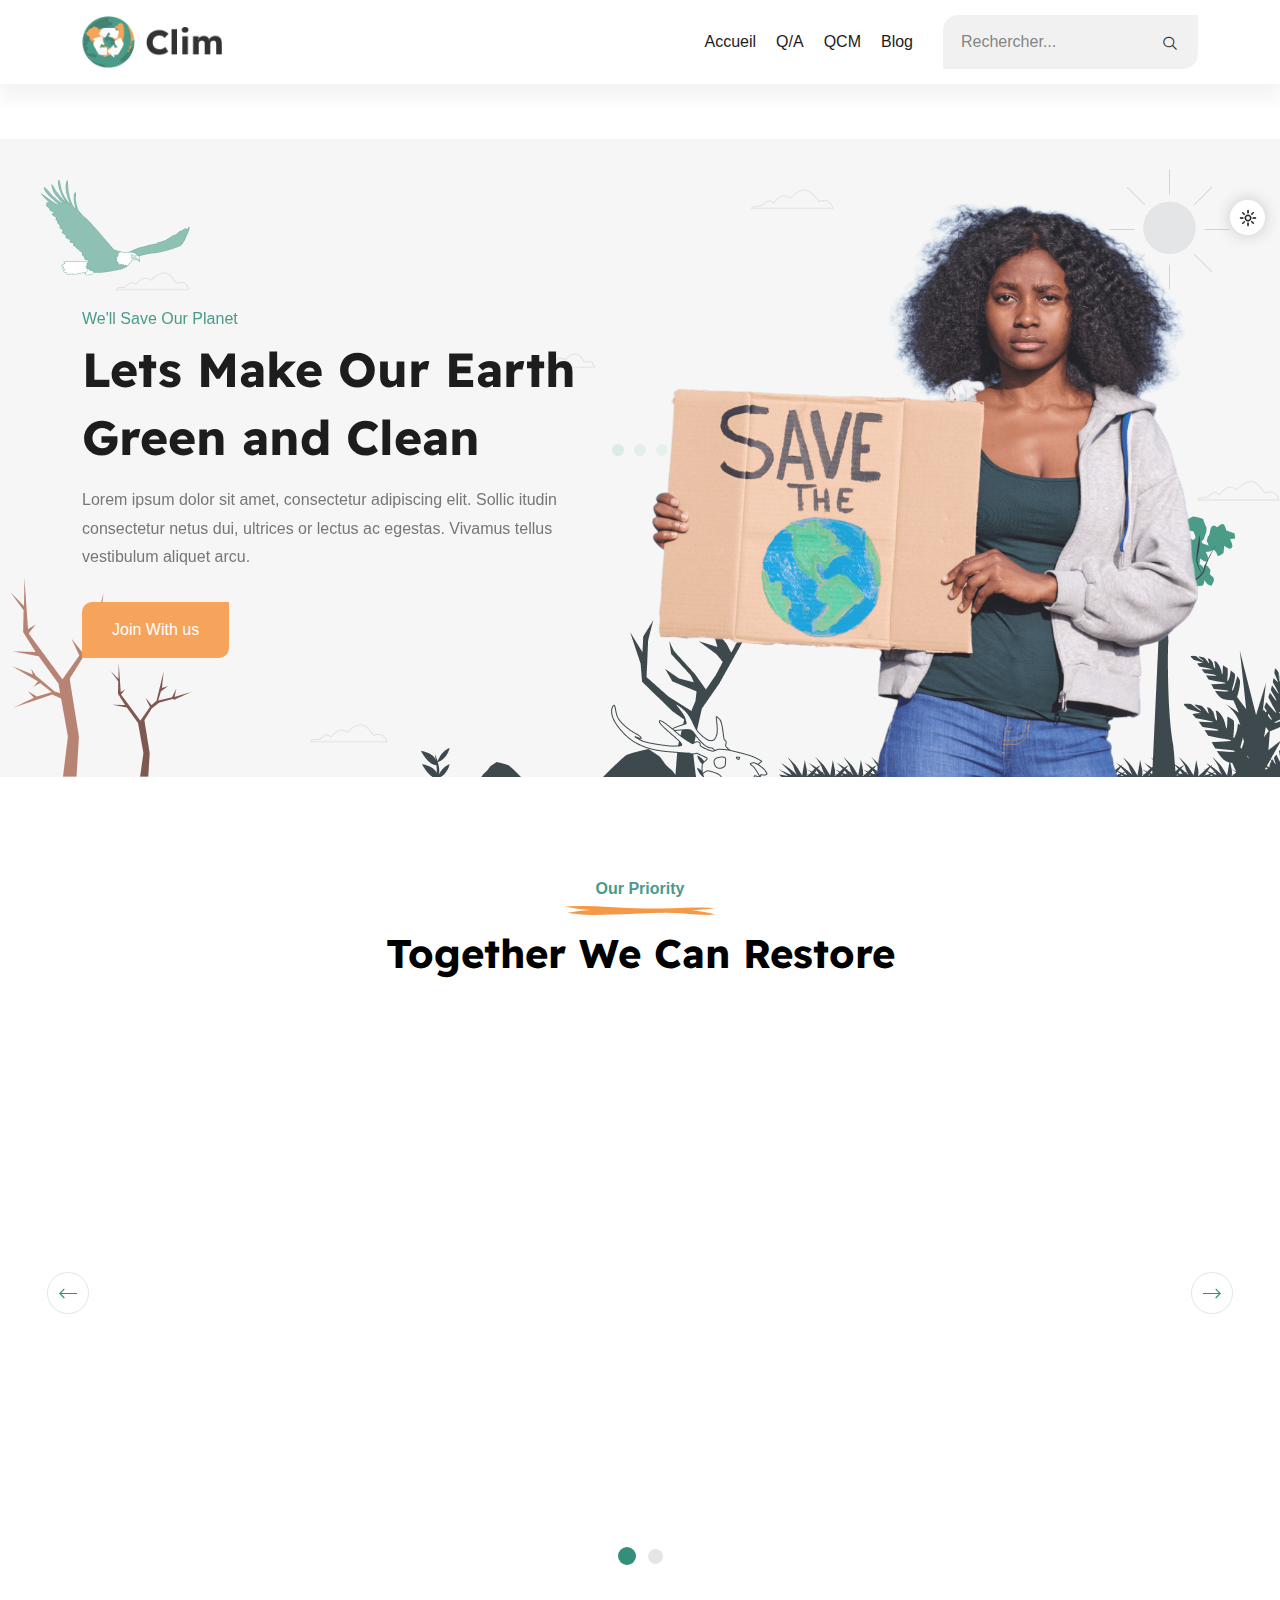
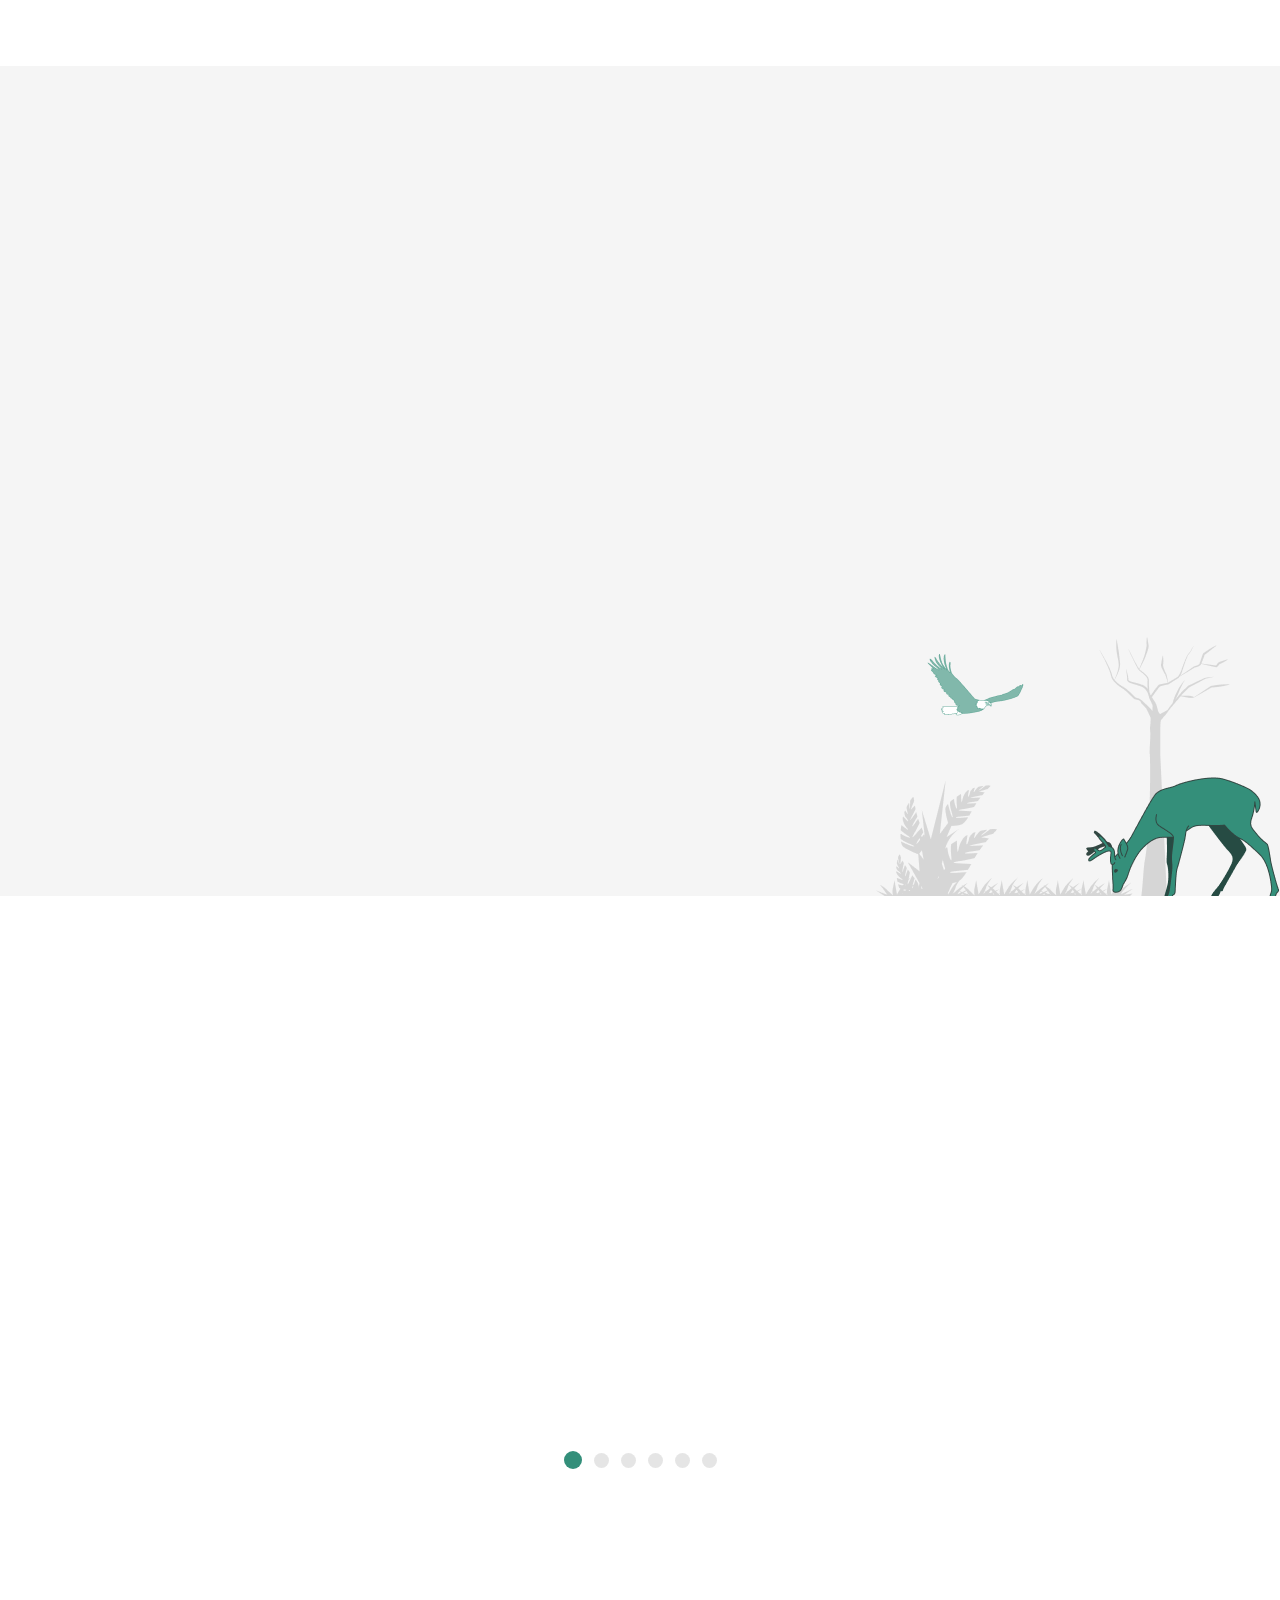
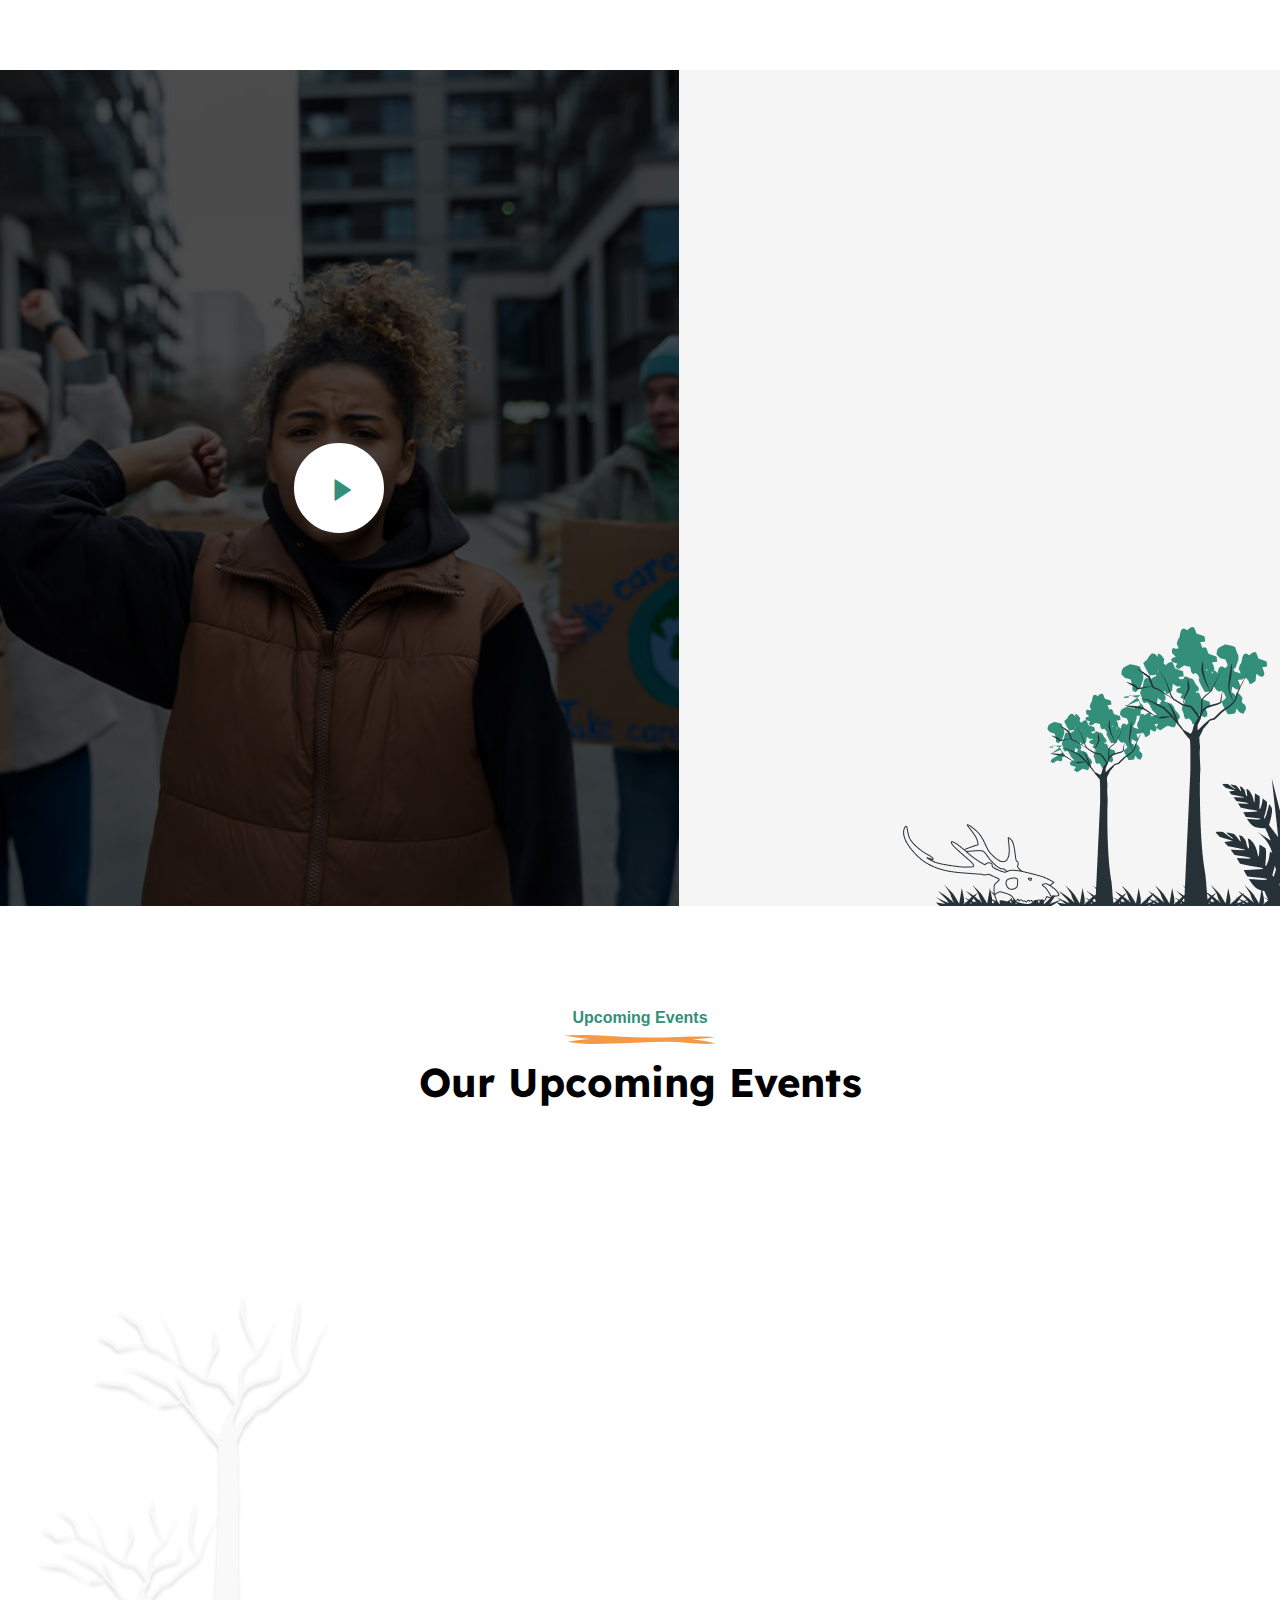
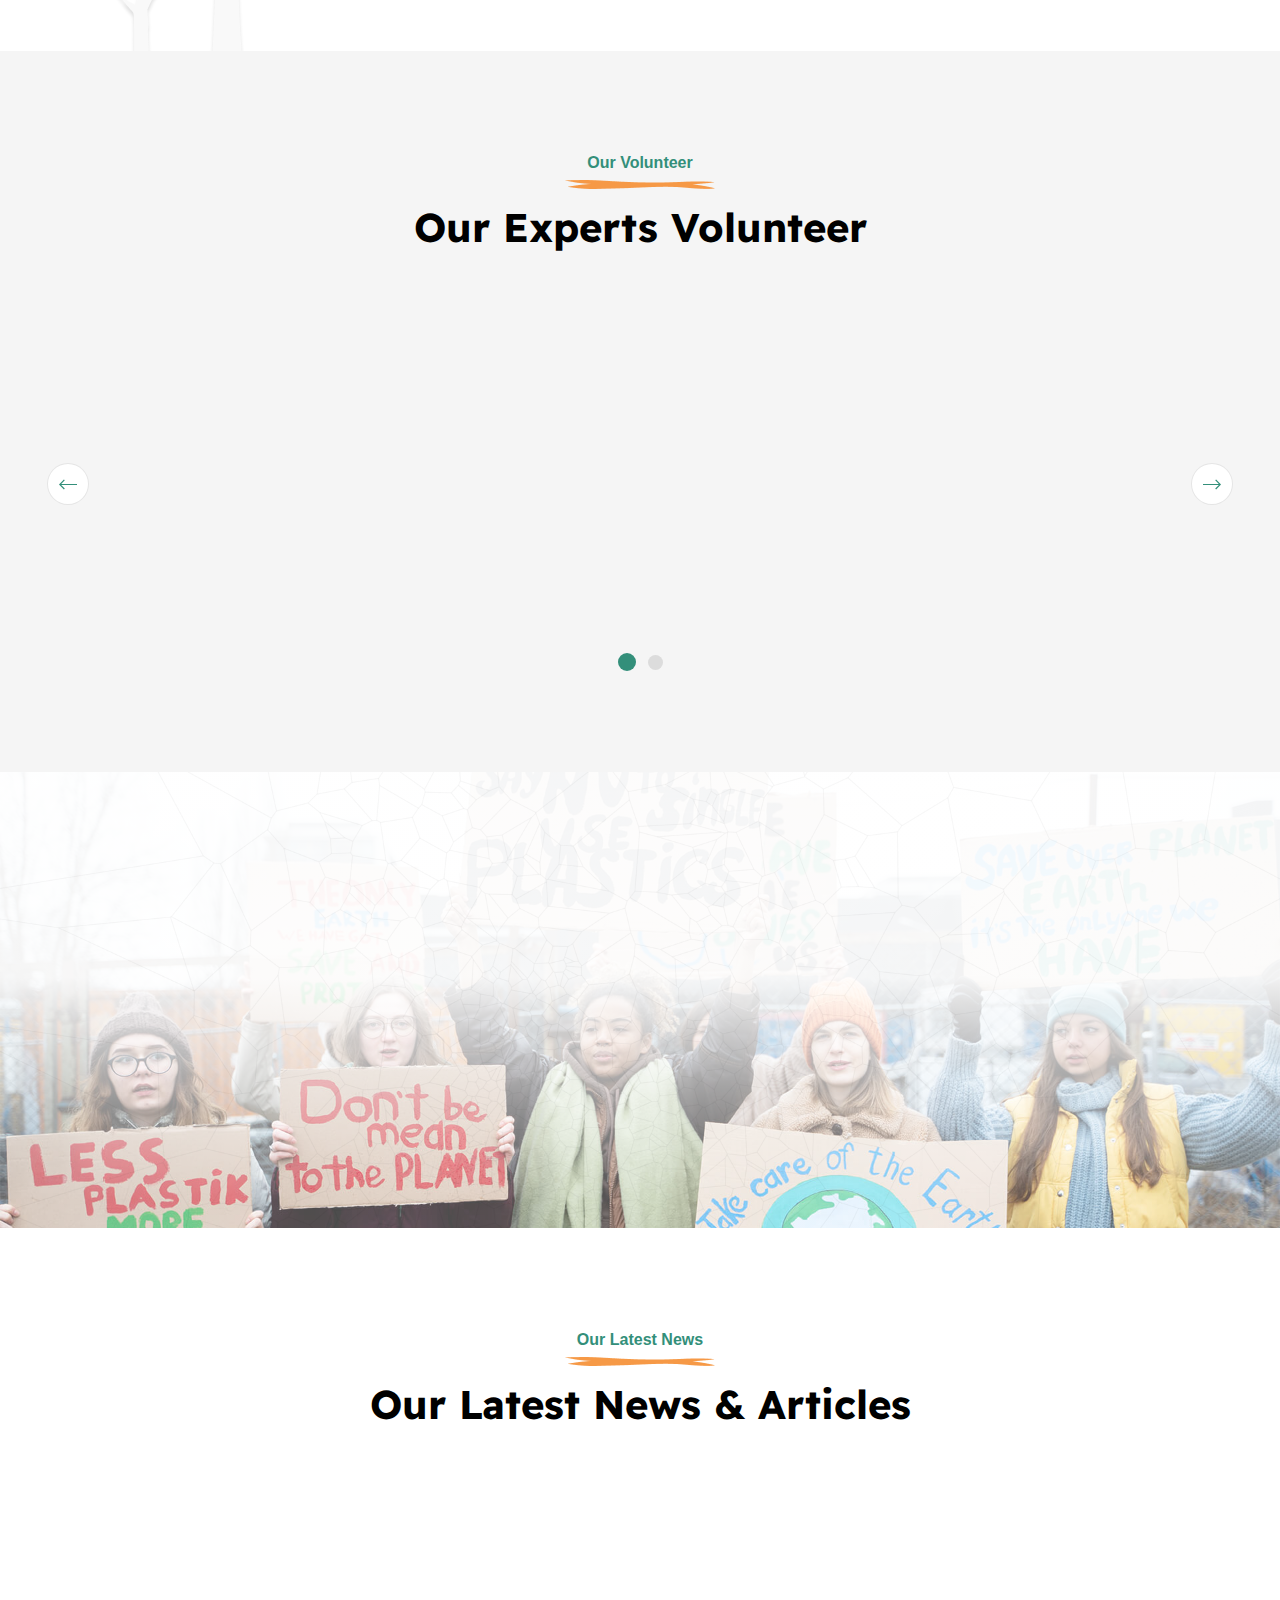
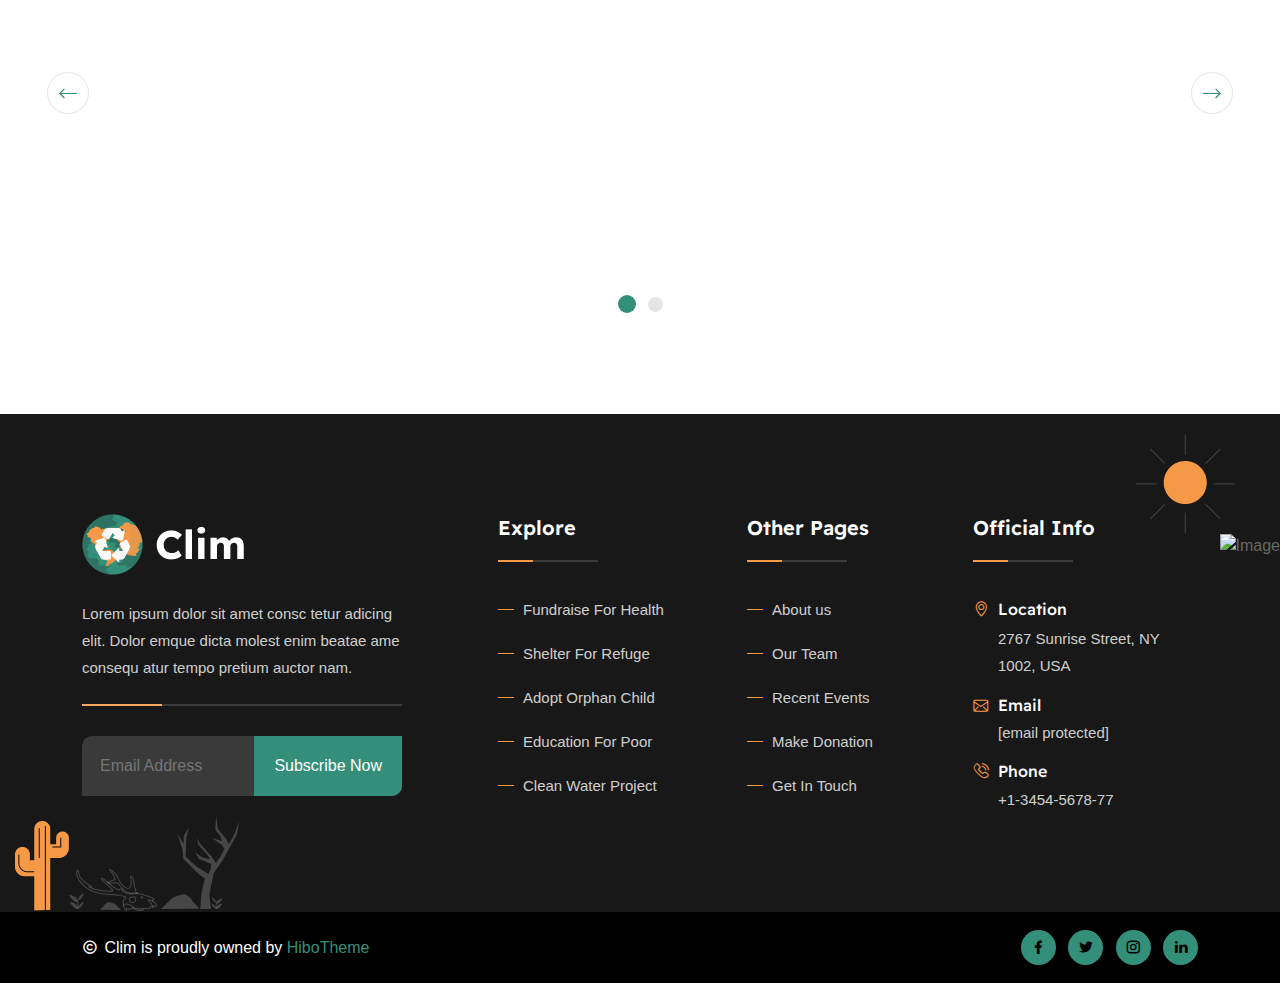
==== commit 93cbc497: "Update index.html" ====
--- a/index.html
+++ b/index.html
@@ -66,102 +66,19 @@
                 </div>
                 <ul class="navbar-nav ms-auto">
                   <li class="nav-item">
-                    <a href="index.html" class="nav-link">Home</a>
+                    <a href="index.html" class="nav-link">Accueil</a>
                   </li>
                   <li class="nav-item">
-                    <a href="about.html" class="nav-link"> About Us </a>
+                    <a href="about.html" class="nav-link"> Q/A </a>
                   </li>
                   <li class="nav-item">
-                    <a href="project.html" class="nav-link">Project</a>
-                  </li>
-                  <li class="nav-item">
-                    <a href="#" class="nav-link">
-                      Pages
-                      <i class="ri-add-line"></i>
-                    </a>
-                    <ul class="dropdown-menu">
-                      <li class="nav-item">
-                        <a href="event.html" class="nav-link">
-                          Events
-                        </a>
-                      </li>
-                      <!-- <li class="nav-item">
-                        <a href="#" class="nav-link">
-                          Volunteer
-                          <i class="ri-add-line"></i>
-                        </a>
-                        <ul class="dropdown-menu">
-                          <li class="nav-item">
-                            <a href="team.html" class="nav-link"
-                              >Our Volunteer</a
-                            >
-                          </li>
-                          <li class="nav-item">
-                            <a href="team-details.html" class="nav-link"
-                              >Volunteer Profile</a
-                            >
-                          </li>
-                        </ul>
-                      </li> -->
-                      <li class="nav-item">
-                        <a href="donation.html" class="nav-link"
-                          >Make Donation</a
-                        >
-                      </li>
-                      <li class="nav-item">
-                        <a href="faq.html" class="nav-link">FAQ</a>
-                      </li>
-                      <!-- <li class="nav-item">
-                        <a href="#" class="nav-link">
-                          User Pages
-                          <i class="ri-add-line"></i>
-                        </a>
-                        <ul class="dropdown-menu">
-                          <li class="nav-item">
-                            <a href="login.html" class="nav-link">Login</a>
-                          </li>
-                          <li class="nav-item">
-                            <a href="register.html" class="nav-link"
-                              >Register</a
-                            >
-                          </li>
-                          <li class="nav-item">
-                            <a href="recover-password.html" class="nav-link"
-                              >Recover Password</a
-                            >
-                          </li>
-                        </ul>
-                      </li> -->
-                      <!-- <li class="nav-item">
-                        <a href="terms-of-service.html" class="nav-link"
-                          >Terms of Service</a
-                        >
-                      </li> -->
-                      <!-- <li class="nav-item">
-                        <a href="privacy-policy.html" class="nav-link"
-                          >Privacy Policy</a
-                        >
-                      </li> -->
-                      <!-- <li class="nav-item">
-                        <a href="error-404.html" class="nav-link"
-                          >404 Error Page</a
-                        >
-                      </li> -->
-                    </ul>
+                    <a href="project.html" class="nav-link">QCM</a>
                   </li>
                   <li class="nav-item">
                     <a href="blog.html" class="nav-link">
                       Blog          
                     </a> 
                       </li>     
-                  </li>
-                  <li class="nav-item">
-                    <a href="contact.html" class="nav-link">Contact Us</a>
-                  </li>
-                  <li class="nav-item d-lg-none">
-                    <a href="donation.html" class="nav-link btn style1"
-                      >Donate Now</a
-                    >
                   </li>
                 </ul>
                 <div class="other-options md-none">
@@ -170,12 +87,9 @@
                       <i class="ri-search-line"></i>
                     </button>
                     <div class="searchbox lg-none">
-                      <input type="search" placeholder="Search..." />
+                      <input type="search" placeholder="Rechercher..." />
                       <button><i class="flaticon-search-1"></i></button>
                     </div>
-                  </div>
-                  <div class="option-item">
-                    <a href="donation.html" class="btn style1">Donate Now</a>
                   </div>
                 </div>
               </div>
@@ -518,14 +432,6 @@
 
       <!-- Cause Section Start -->
       <section class="project-wrap ptb-100">
-        <div class="container">
-          <div class="section-title style1 text-center mb-40">
-            <span
-              >Donate Now<img src="assets/img/section-shape.png" alt="Image"
-            /></span>
-            <h2>Our Latest Cause</h2>
-          </div>
-        </div>
         <div class="project-slider-two owl-carousel">
           <div
             class="project-card style2"
@@ -685,14 +591,6 @@
             alt="Image"
             class="donate-shape-one"
           />
-          <div class="content-title style2 text-center mb-40">
-            <span
-              >You Can Donate<img
-                src="assets/img/section-shape.png"
-                alt="Image"
-            /></span>
-            <h2>Your Donation Matters</h2>
-          </div>
           <ul class="donate-amt list-style">
             <li><button type="button">$20</button></li>
             <li><button type="button">$50</button></li>
@@ -701,7 +599,6 @@
             <li><button type="button">$1000</button></li>
             <li><button type="button">Other</button></li>
           </ul>
-          <button type="submit" class="btn style2">Donate Now</button>
         </div>
       </div>
 
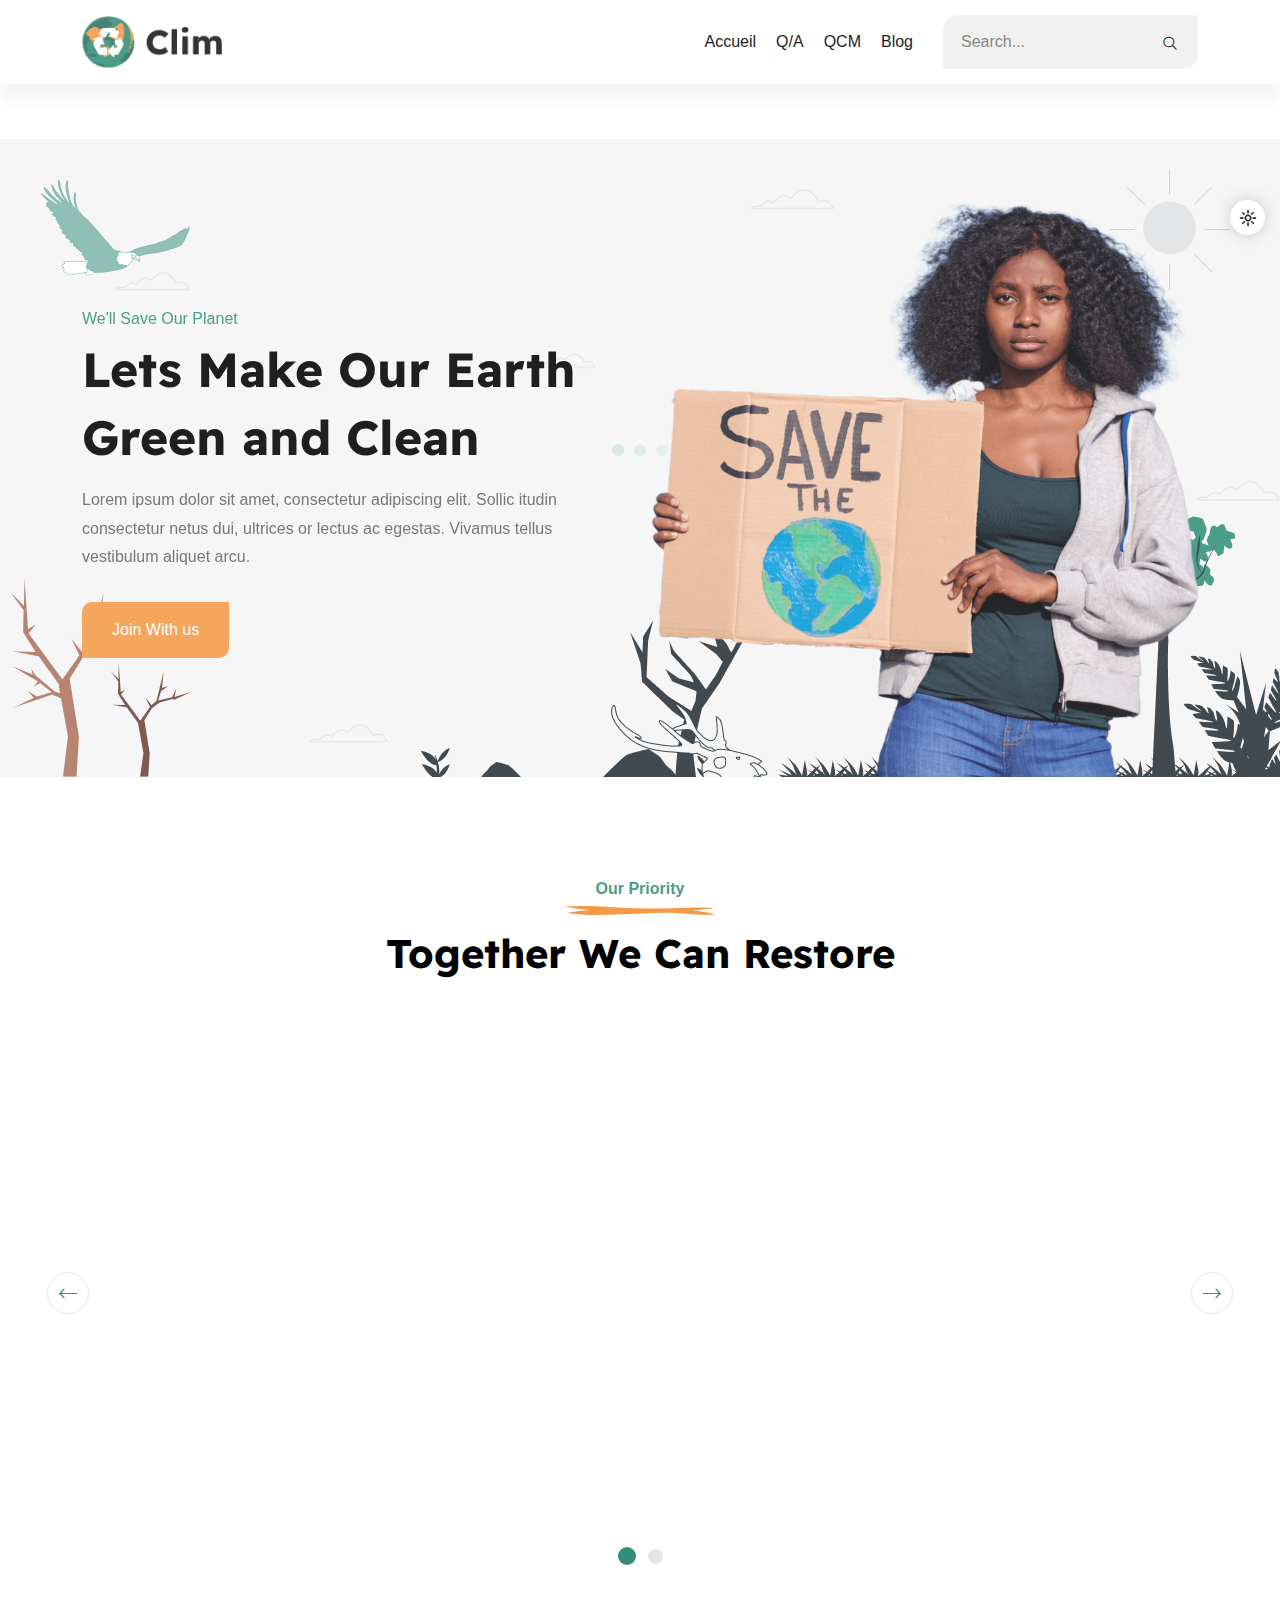
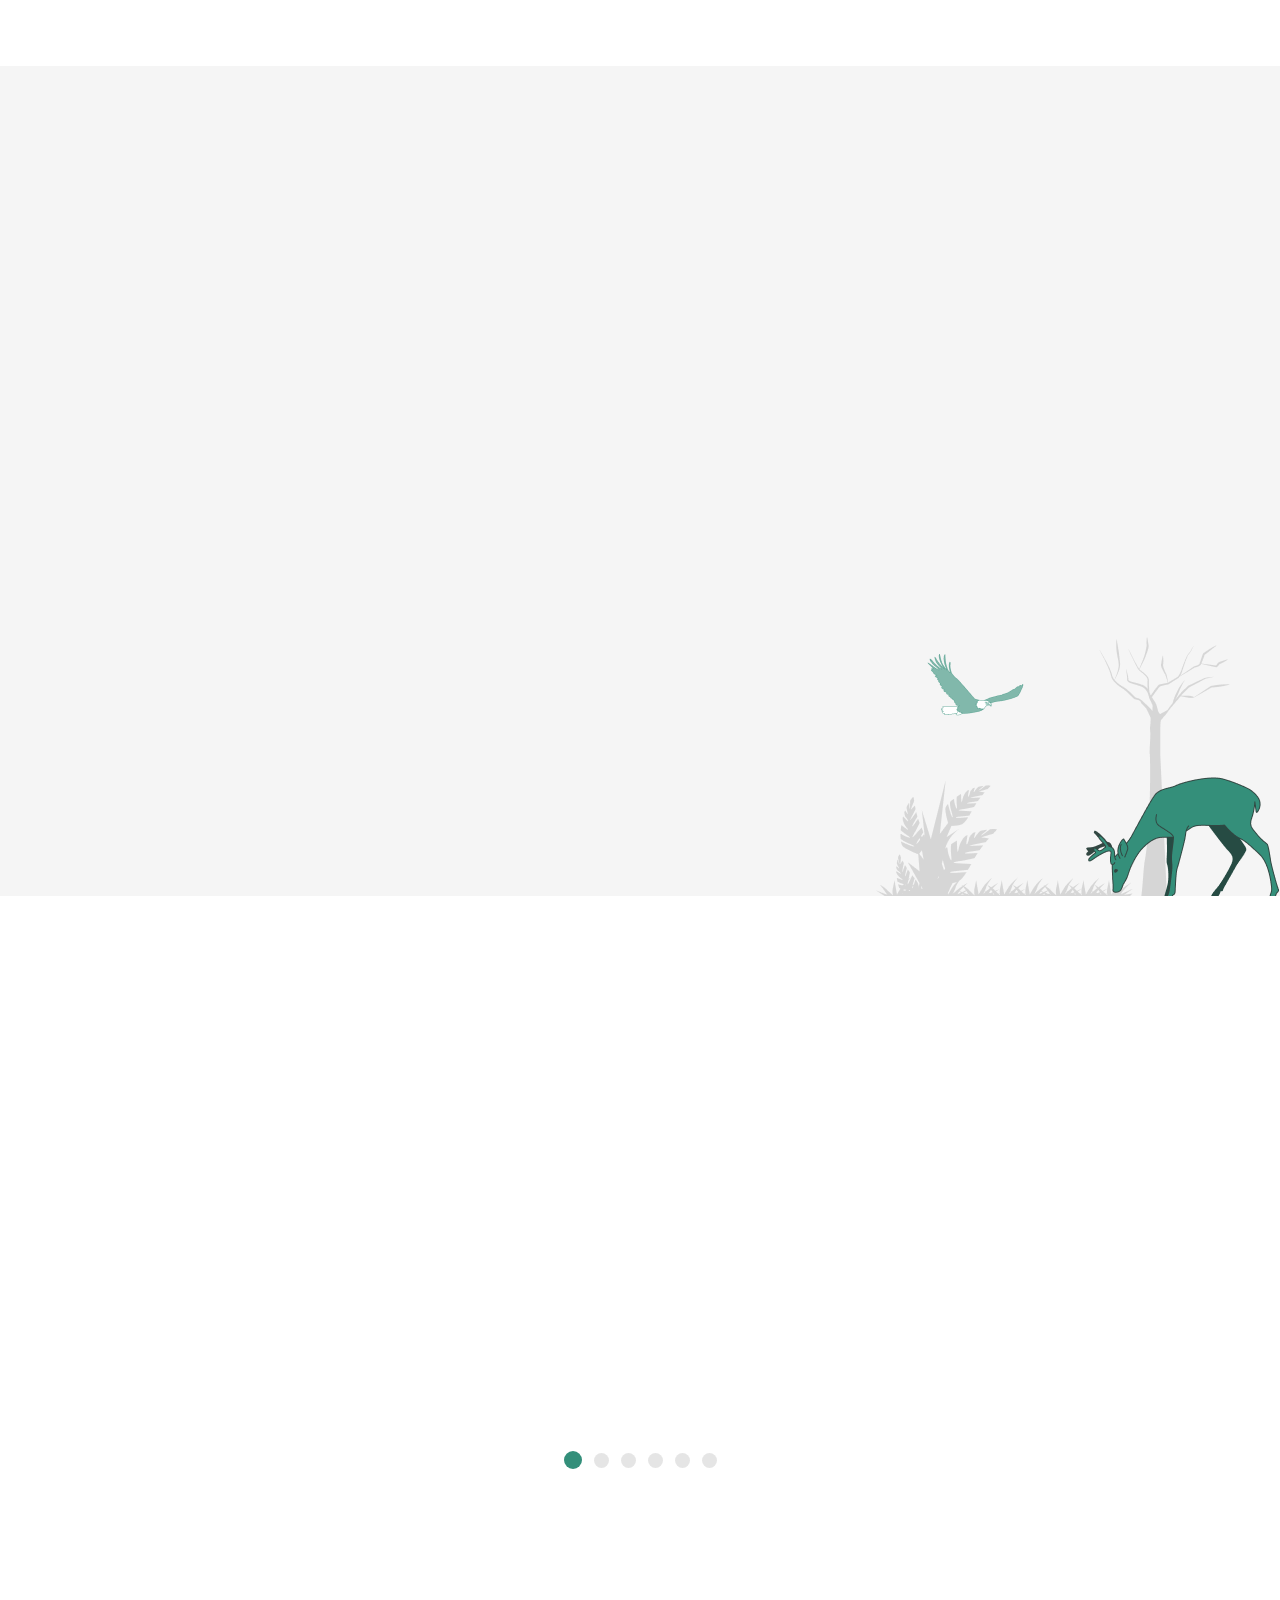
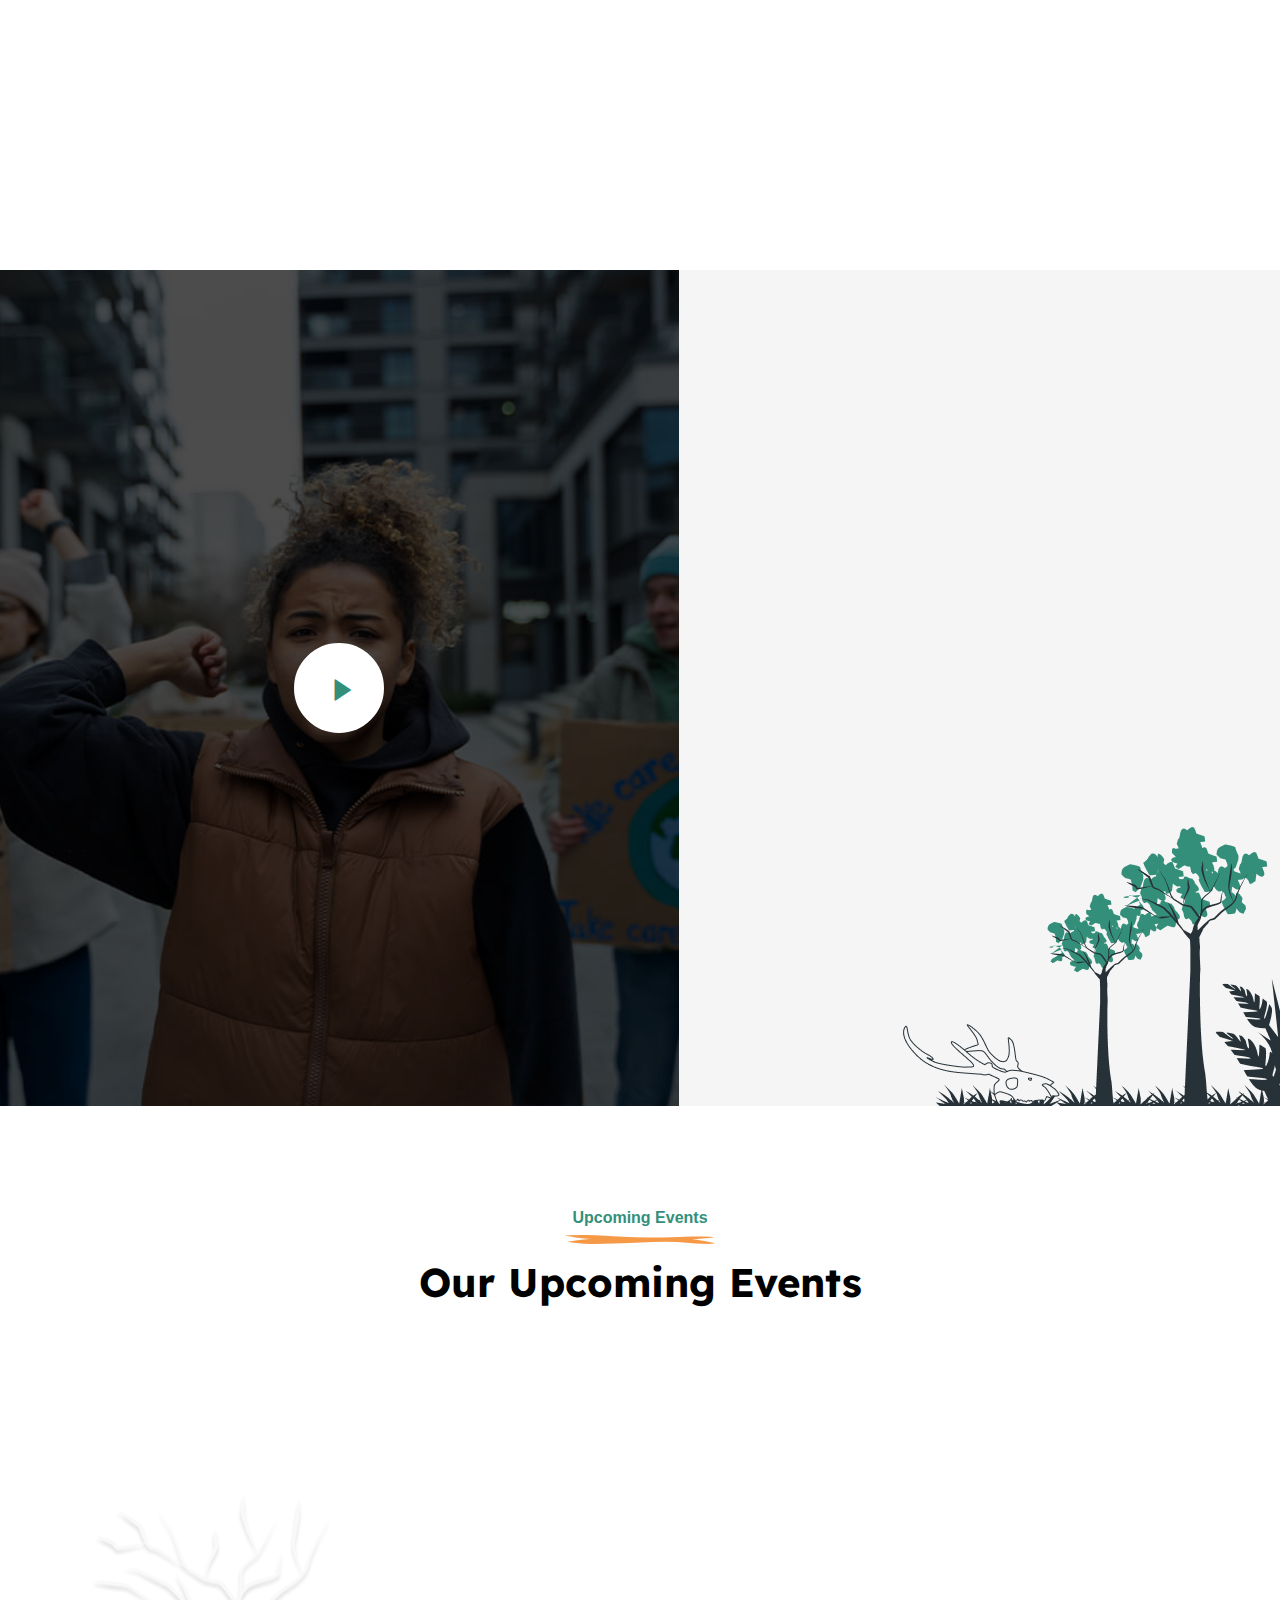
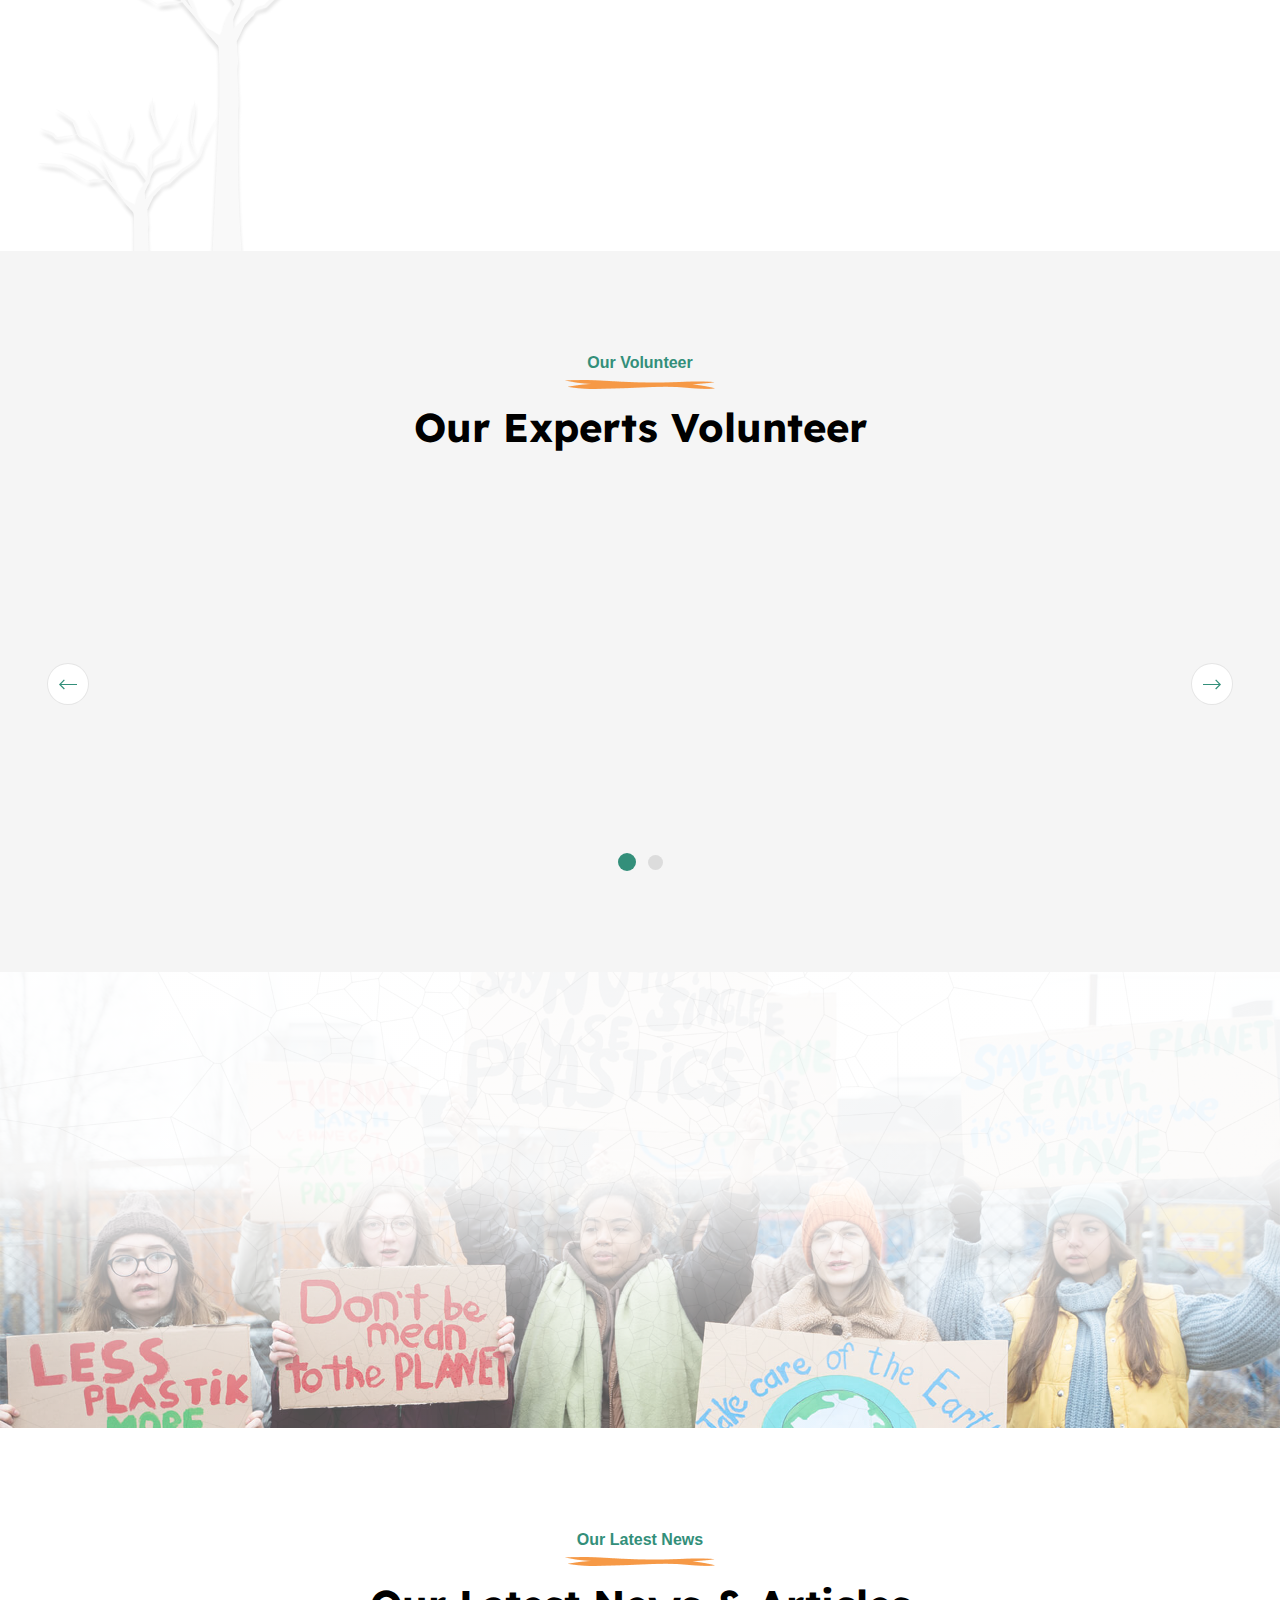
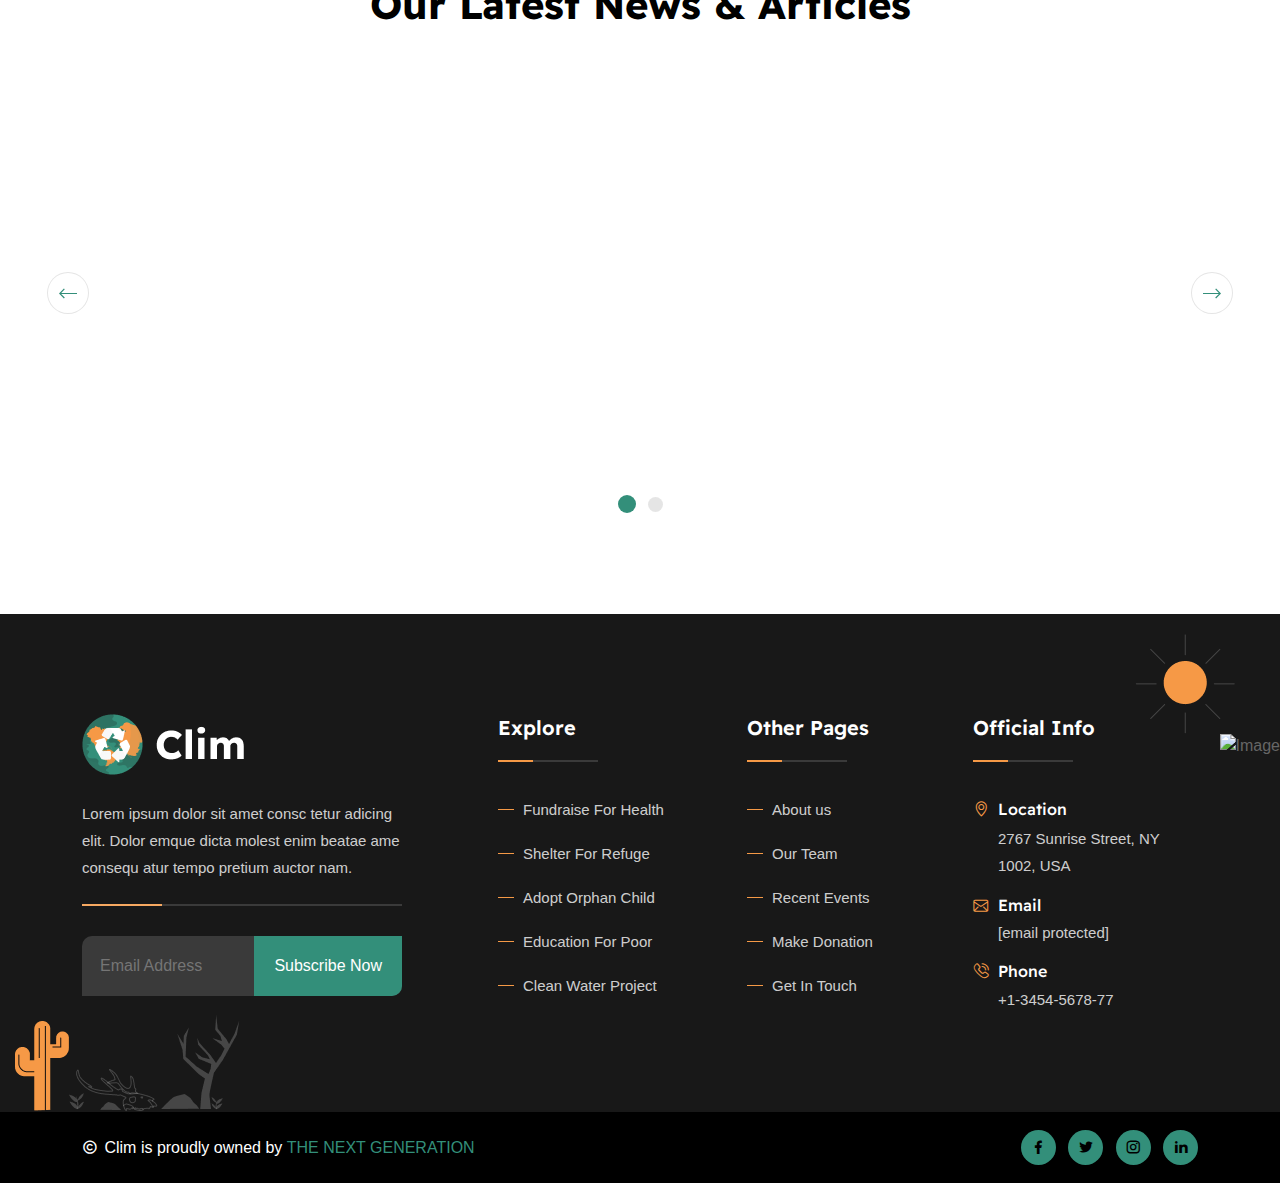
==== commit e8b31e87: "php" ====
--- a/index.html
+++ b/index.html
@@ -1,6 +1,5 @@
 <!DOCTYPE html>
 <html lang="zxx">
-  <!-- Mirrored from templates.hibotheme.com/clim/default/index.html by HTTrack Website Copier/3.x [XR&CO'2014], Thu, 07 Dec 2023 23:19:48 GMT -->
   <head>
     <!-- Required meta tags -->
     <meta charset="utf-8" />
@@ -17,7 +16,7 @@
     <link rel="stylesheet" href="assets/css/style.css" />
     <link rel="stylesheet" href="assets/css/responsive.css" />
     <link rel="stylesheet" href="assets/css/dark-theme.css" />
-    <title>Clim - Climate Change Awareness HTML Template</title>
+    <title>Climate Change</title>
     <link rel="icon" type="image/png" href="assets/img/favicon.png" />
   </head>
 
@@ -74,6 +73,7 @@
                   <li class="nav-item">
                     <a href="project.html" class="nav-link">QCM</a>
                   </li>
+
                   <li class="nav-item">
                     <a href="blog.html" class="nav-link">
                       Blog          
@@ -87,7 +87,7 @@
                       <i class="ri-search-line"></i>
                     </button>
                     <div class="searchbox lg-none">
-                      <input type="search" placeholder="Rechercher..." />
+                      <input type="search" placeholder="Search..." />
                       <button><i class="flaticon-search-1"></i></button>
                     </div>
                   </div>
@@ -432,6 +432,7 @@
 
       <!-- Cause Section Start -->
       <section class="project-wrap ptb-100">
+
         <div class="project-slider-two owl-carousel">
           <div
             class="project-card style2"
@@ -591,6 +592,14 @@
             alt="Image"
             class="donate-shape-one"
           />
+          <div class="content-title style2 text-center mb-40">
+            <span
+              >You Can Donate<img
+                src="assets/img/section-shape.png"
+                alt="Image"
+            /></span>
+            <h2>Your Donation Matters</h2>
+          </div>
           <ul class="donate-amt list-style">
             <li><button type="button">$20</button></li>
             <li><button type="button">$50</button></li>
@@ -599,6 +608,7 @@
             <li><button type="button">$1000</button></li>
             <li><button type="button">Other</button></li>
           </ul>
+          <button type="submit" class="btn style2">Donate Now</button>
         </div>
       </div>
 
@@ -1378,7 +1388,7 @@
                       <i class="flaticon-mail"></i>
                       <h6>Email</h6>
                       <a
-                        href="https://templates.hibotheme.com/cdn-cgi/l/email-protection#b1d9d4dddddef1d2ddd8dc9fd2dedc"
+                        href="https://templates.THE NEXT GENERATION.com/cdn-cgi/l/email-protection#b1d9d4dddddef1d2ddd8dc9fd2dedc"
                         ><span
                           class="__cf_email__"
                           data-cfemail="f098959c9c9fb0939c999dde939f9d"
@@ -1403,7 +1413,7 @@
               <div class="col-lg-8 col-md-6 col-sm-7">
                 <p class="copyright-text">
                   <i class="ri-copyright-line"></i> Clim is proudly owned by
-                  <a href="https://hibotheme.com/">HiboTheme</a>
+                  <a href="https://THE NEXT GENERATION.com/">THE NEXT GENERATION</a>
                 </p>
               </div>
               <div class="col-lg-4 col-md-6 col-sm-5">
@@ -1464,5 +1474,4 @@
     <script src="assets/js/main.js"></script>
   </body>
 
-  <!-- Mirrored from templates.hibotheme.com/clim/default/index.html by HTTrack Website Copier/3.x [XR&CO'2014], Thu, 07 Dec 2023 23:20:13 GMT -->
 </html>
